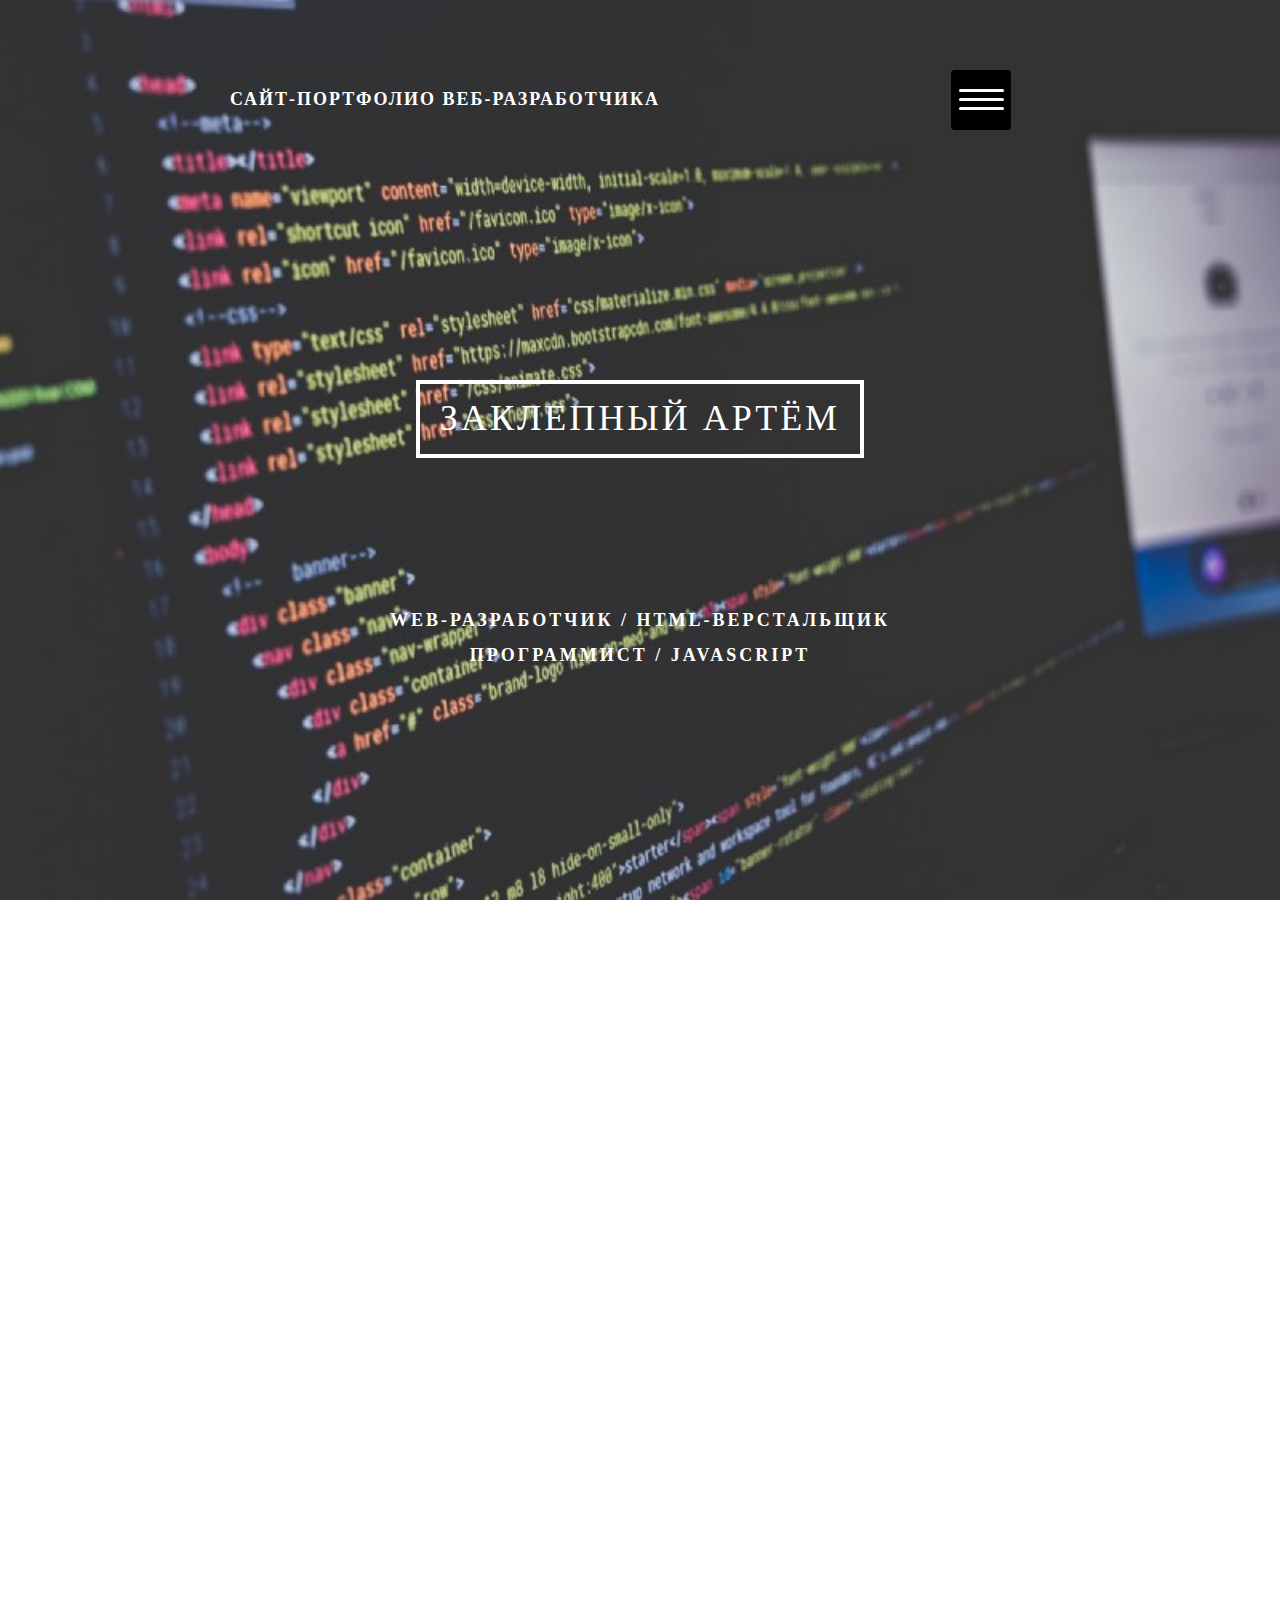
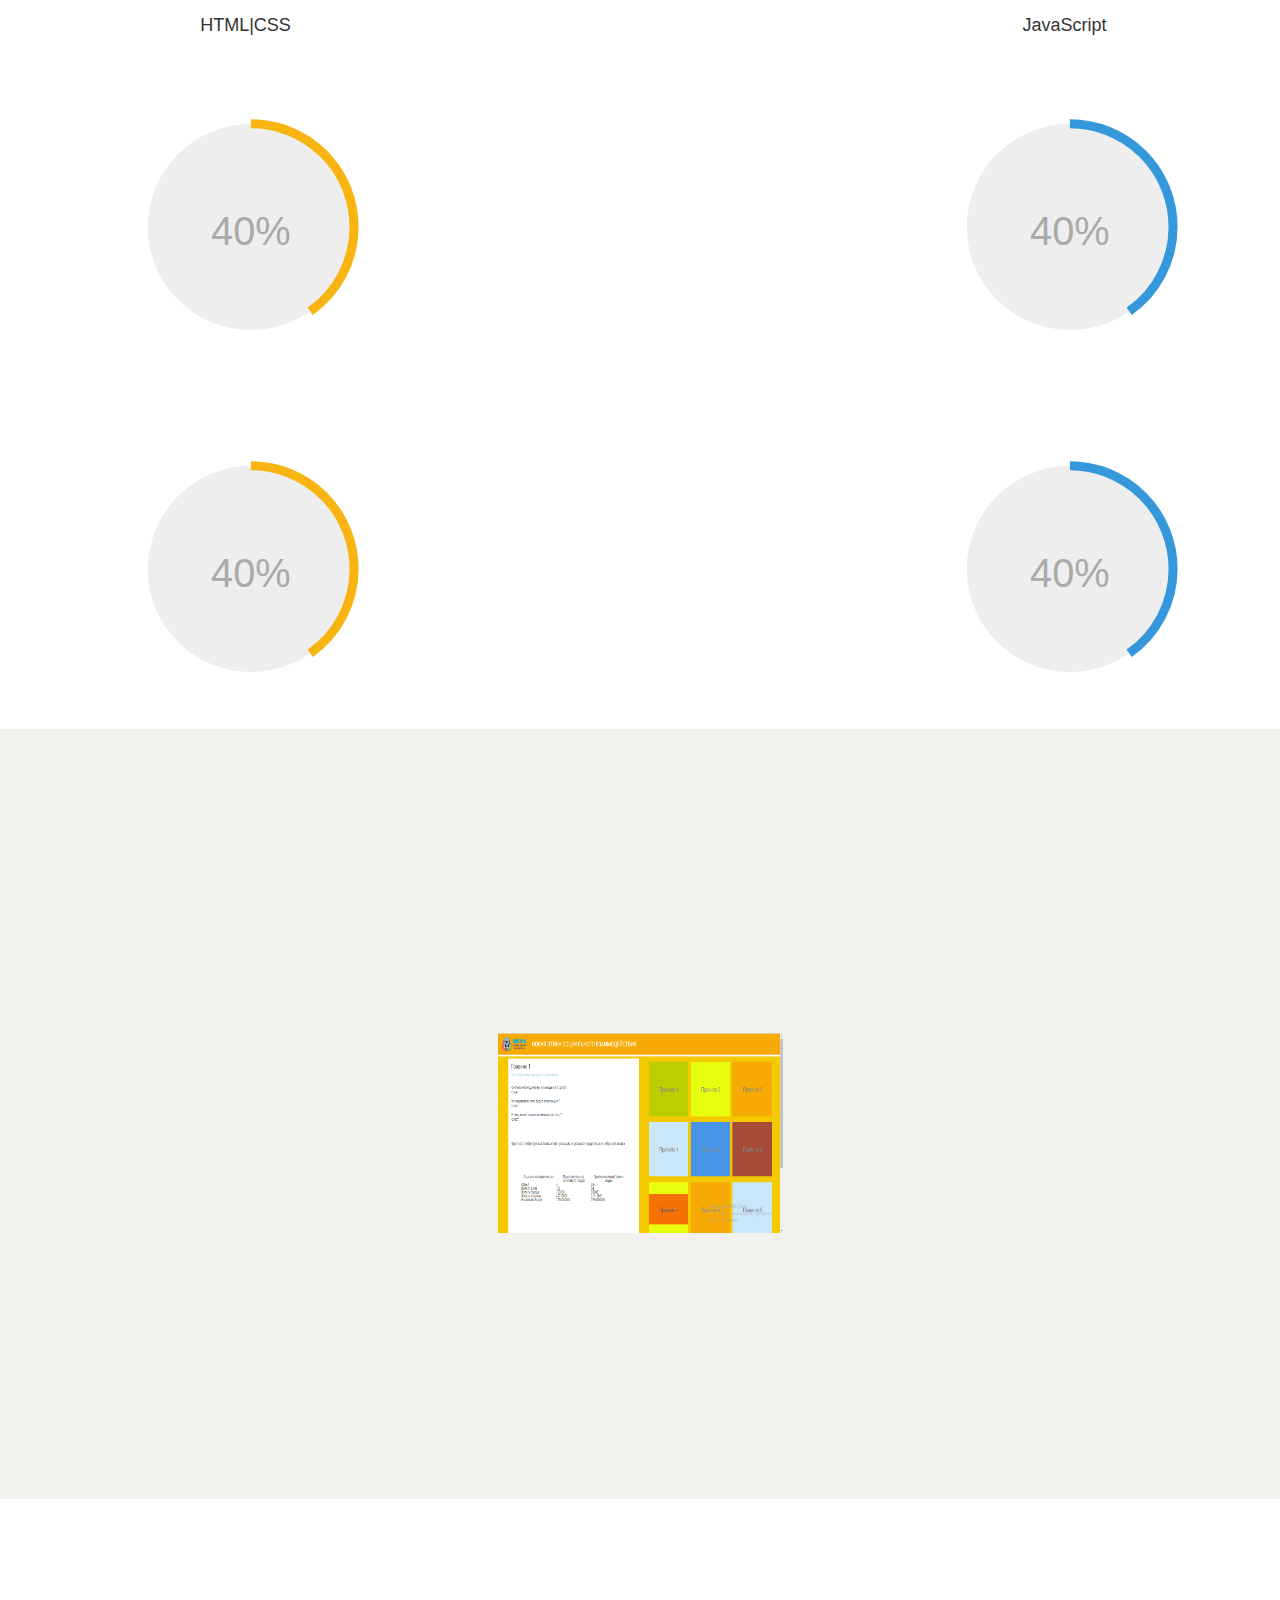
==== index.html @ 09bea90e "Update index.html" ====
<!DOCTYPE html>
<html lang="en"><head><meta http-equiv="Content-Type" content="text/html; charset=UTF-8">

    <title>document</title>
    <meta http-equiv="X-UA-Compatible" content="IE=edge">
    <meta name="viewport" content="width=device-width, initial-scale=1.0">
    <style>
        body { margin: 0 auto; padding: 0px; font-family: 'Akrobat'; } .bgcolor { width: 100%; height: 100%; z-index: -100; position: absolute; } .logotype { max-width: 200px; max-height: 150px; margin-top: 70px; position: relative; z-index: 20; } .caption { z-index: 20; } .caption h4 { color: #f8b410; text-transform: uppercase; letter-spacing: 2px; font-family: 'Akrobat'; margin-top: 90px; font-weight: bold; } .btn { width: 60px; height: 60px; background-color: black; position: fixed; z-index: 100; cursor: pointer; top: 70px; } .btn div { display: block; } .btn:before, .btn:after { content: ""; position: absolute; width: 0; height: 0; opacity: 0; -webkit-box-sizing: border-box; -o-box-sizing: border-box; box-sizing: border-box; } .btn:before { bottom: 0; left: 0; border-left: 1px solid white; border-top: 1px solid white; border-radius: 4px; -webkit-transition: 0s ease opacity .8s, .2s ease width .4s, .2s ease height .6s; -o-transition: 0s ease opacity .8s, .2s ease width .4s, .2s ease height .6s; transition: 0s ease opacity .8s, .2s ease width .4s, .2s ease height .6s; } .btn:after { top: 0; right: 0; border-right: 1px solid white; border-bottom: 1px solid white; border-radius: 4px; -webkit-transition: 0s ease opacity .4s, .2s ease width, .2s ease height .2s; -o-transition: 0s ease opacity .4s, .2s ease width, .2s ease height .2s; transition: 0s ease opacity .4s, .2s ease width, .2s ease height .2s; } .btn:hover:before, .btn:hover:after { height: 100%; width: 100%; opacity: 1; } .btn:hover:before { -webkit-transition: 0s ease opacity 0s, .2s ease height, .2s ease width .2s; -o-transition: 0s ease opacity 0s, .2s ease height, .2s ease width .2s; transition: 0s ease opacity 0s, .2s ease height, .2s ease width .2s; } .btn:hover:after { -webkit-transition: 0s ease opacity .4s, .2s ease height .4s, .2s ease width .6s; -o-transition: 0s ease opacity .4s, .2s ease height .4s, .2s ease width .6s; transition: 0s ease opacity .4s, .2s ease height .4s, .2s ease width .6s; } .sandwich { width: 45px; height: 22px; position: absolute; top: 17px; left: 7px; z-index: 150; } .sw-top, .sw-mid, .sw-foot { width: 45px; height: 3px; background: #ffffff; position: relative; border: none; } .sw-top { top: 1px; background: rgb(255, 255, 255); border: none; border-radius: 4px 4px 4px 4px; -webkit-transition: top 0.2s, -webkit-transform 0.5s; transition: top 0.2s, -webkit-transform 0.5s; -o-transition: transform 0.5s, top 0.2s; transition: transform 0.5s, top 0.2s; transition: transform 0.5s, top 0.2s, -webkit-transform 0.5s; transition: transform 0.5s, top 0.2s, -webkit-transform 0.5s; } .sw-mid { top: 7px; background: rgb(255, 255, 255); border: none; border-radius: 4px 4px 4px 4px; -webkit-transition: top 0.2s, -webkit-transform 0.5s; transition: top 0.2s, -webkit-transform 0.5s; -o-transition: transform 0.5s, top 0.2s; transition: transform 0.5s, top 0.2s; transition: transform 0.5s, top 0.2s, -webkit-transform 0.5s; } .sw-foot { top: 13px; background: rgb(255, 255, 255); border: none; border-radius: 4px 4px 4px 4px; -webkit-transition: all 0.5s; -o-transition: all 0.5s; transition: all 0.5s; -webkit-transition-delay: 0.1s; -o-transition-delay: 0.1s; transition-delay: 0.1s; } .top-txt { position: absolute; width: 100% !important; height: 100% !important; top: 0; left: 0; } .top-sur:before { content: ""; display: inline-block; height: 40%; vertical-align: middle; } .top-sur { height: 100%; } .top-sur div { vertical-align: middle; } .sandwich.active .sw-top { top: 10px; -webkit-transform: rotate(135deg); -ms-transform: rotate(135deg); transform: rotate(135deg); } .sandwich.active .sw-mid { top: 7px; -webkit-transform: rotate(-135deg); -ms-transform: rotate(-135deg); transform: rotate(-135deg); } .sandwich.active .sw-foot { opacity: 0; top: 0; -webkit-transform: rotate(180deg); -ms-transform: rotate(180deg); transform: rotate(180deg); } .top-sur h1 { color: #f8b410; text-transform: uppercase; border: 4px solid #fff; padding: 15px 20px; font-family: 'Akrobat'; letter-spacing: 3px; margin-bottom: 150px; display: inline-block; } .top-txt p { color: #f8b410; font-size: 18px; font-family: 'Akrobat'; letter-spacing: 3px; font-weight: bold; display: inline-block; text-align: center; }
    </style>
    <link rel="stylesheet" href="./Портфолио WEB-разработчика_files/bootstrap.css">
    <link rel="stylesheet" href="./Портфолио WEB-разработчика_files/media.css">
    <link rel="icon" type="images/x-icon" href="https://readycodeee.github.io/img/logo.ico">
    <!--chart-->
    <script src="./Портфолио WEB-разработчика_files/jquery-3.2.1.min.js.Без названия"></script>
    <script src="./Портфолио WEB-разработчика_files/bootstrap.min.js.Без названия"></script>
    <script src="./Портфолио WEB-разработчика_files/jquery.malihu.PageScroll2id.min.js.Без названия"></script>
    <script src="./Портфолио WEB-разработчика_files/common.js.Без названия"></script>
</head>
<body>
    <div class="wrapper">
        <!-- ШАПКА -->
        <header id="header" class="_mPS2id-t" style="min-height: 577px;">
            <img src="./Портфолио WEB-разработчика_files/programming-land-framework.png" alt="Фон" class="bgcolor">
            <div class="container">
                <div class="row">
                    <div class="col-md-offset-1 col-sm-6 col-sm-offset-1 col-xs-10 col-xs-offset-1 caption text-center wow fadeInDown" data-wow-offset="150" style="visibility: visible; animation-name: fadeInDown;">
                        <h4 class="titl" style="color: white;">САЙТ-ПОРТФОЛИО веб-разработчика</h4>
                    </div>
                    <div class="btn col-md-offset-2 col-lg-offset-2 col-sm-offset-2 col-xs-offset-5" autofocus="">
                        <div class="sandwich">
                            <div class="sw-top"></div>
                            <div class="sw-mid"></div>
                            <div class="sw-foot"></div>
                        </div>
                    </div>
                    <div class="menu" style="display: none;">
                        <ul>
                            <li><a href="#header">Главная<span></span></a></li>
                            <li><a href="#about" rel="m_PageScroll2id" class="__mPS2id _mPS2id-h">Обо мне<span></span></a></li>
                            <li><a href="#portfolio">Портфолио<span></span></a></li>
                            <li><a href="#contacts" rel="m_PageScroll2id" class="__mPS2id _mPS2id-h mPS2id-highlight mPS2id-highlight-first mPS2id-highlight-last">Контакты<span></span></a></li>
                        </ul>
                    </div>
                    <div class="top-txt">
                        <div class="top-sur text-center">
                            <div>
                                <h1 style="color: white;">Заклепный Артём</h1>
                            </div>
                            <div>
                                <p class="top-text wow fadeInUp" data-wow-offset="150" style="visibility: visible; animation-name: fadeInUp; color: white;">WEB-РАЗРАБОТЧИК / HTML-ВЕРСТАЛЬЩИК</p>
                                <br>
                                <p class="top-text wow fadeInUp" data-wow-offset="150" style="visibility: visible; animation-name: fadeInUp; color: white;">ПРОГРАММИСТ / JAVASCRIPT</p>
                            </div>
                        </div>
                    </div>
                </div>
            </div>
        </header>
        <!-- ОБО МНЕ -->
        <section id="about" class="_mPS2id-t">
            <div class="container">
                <div class="about">
                    <div class="row">
                        <div class="content text-center">
                            <div class="wow fadeInUp" data-wow-offset="150" style="visibility: visible; animation-name: fadeInUp;">
                                <h2>Обо мне</h2>
                                <hr>
                            </div>
                            <div class="some-about col-lg-4 col-md-4 col-sm-4 wow fadeInLeft" data-wow-offset="150" style="visibility: visible; animation-name: fadeInLeft; float: left; width: 40%;">
                                <h3>Немного о себе</h3>
                                <img src="./Портфолио WEB-разработчика_files/me1.png" alt="Лист" class="me1 ">
                                <p>Доброго времени суток,меня зовут Заклепный Артём
                                    <br> Я занимаюсь web-разработкой с нуля.
                                    <br> Выполняю верстку и программирование сайтов,а так же доработку,добавляя полный функционал на сайт!
                                    <br>таким образом сайт получается красивым на любом устройстве,будь то комьютер,ноутбук или телефон!
                                </p>
                            </div>
                            <div class="knowledge col-lg-4 col-md-4 col-sm-4 wow fadeInUp" data-wow-offset="150" style="visibility: visible; animation-name: fadeInUp; width: 40%; margin-left: 10%;">
                                <h3>Знания и Умения</h3>
                                <img src="./Портфолио WEB-разработчика_files/me2.png" alt="лист" class="me2">
                                <p>Знаю такие языки программирования,как:PHP , JavaScript.Языки разметки: HTML(5), таблицы стилей CSS(3).
                                </div>
                            </div>
                        </div>
                    </div>
                    <div class="skils text-center">
                        <div class="container">
                            <div class="row">
                                <div class="top-text-ab wow fadeInUp" data-wow-offset="150" style="visibility: visible; animation-name: fadeInUp;">
                                    <h2 style="color: black;">Hавыки</h2>
                                    <hr>
                                </div>
                                <div class="col-lg-3 col-md-3 col-sm-3 col-xs-6" style="width: 30%">
                                    <h4>HTML|CSS</h4>
                                    <div id="test-circle1" class="svg-container"><svg xmlns="http://www.w3.org/2000/svg" version="1.1" viewBox="0 0 194 186" class="circliful">undefined<text text-anchor="middle" x="100" y="115" style="null" fill="#333">HTML</text><circle cx="100" cy="100" r="57" class="border" fill="#eee" stroke="none" stroke-width="15" stroke-dasharray="360" transform="rotate(-90,100,100)"></circle><circle class="circle" cx="100" cy="100" r="57" fill="none" stroke="#f8b410" stroke-width="5" stroke-dasharray="288, 20000" transform="rotate(-90,100,100)"></circle><circle cx="100" cy="100" r="28.5" fill="none"></circle>undefined<text class="timer" text-anchor="middle" x="100" y="110" style="font-size: 22px; undefined;" fill="#aaa">80%</text></svg></div>
                                </div>
                                <div class="col-lg-3 col-md-3 col-sm-3 col-xs-6" style="width: 30%; margin-left: 40%;">
                                    <h4>JavaScript</h4>
                                    <div id="test-circle2" class="svg-container"><svg xmlns="http://www.w3.org/2000/svg" version="1.1" viewBox="0 0 194 186" class="circliful">undefined<circle cx="100" cy="100" r="57" class="border" fill="#eee" stroke="none" stroke-width="15" stroke-dasharray="360" transform="rotate(-90,100,100)"></circle><circle class="circle" cx="100" cy="100" r="57" fill="none" stroke="#3498DB" stroke-width="5" stroke-dasharray="270, 20000" transform="rotate(-90,100,100)"></circle><circle cx="100" cy="100" r="28.5" fill="none"></circle>undefined<text class="timer" text-anchor="middle" x="100" y="110" style="font-size: 22px; undefined;" fill="#aaa">75%</text></svg></div>
                                </div>
                            </div>
                        </div>
                    </div>
                </div>
            </section>
            <!-- ПОРТФОЛИО-->
            <section id="portfolio" class="_mPS2id-t">
                <div class="container">
                    <div class="row">
                        <div class="article-potf text-center">
                            <div class="top-text-pt wow fadeInUp" data-wow-offset="150" style="visibility: visible; animation-name: fadeInUp;">
                                <h2 style="color: black;">Портфолио</h2>
                                <hr>
                            </div>
                            <div class="top-menu-pt">
                                <div class="col-md-12 col-sm-12 col-xs-12">
                                    <div class="top-menu filter_div controls">
                                        <ul class="inline">
                                            <li class="wow bounceInLeft filter active" type="button" data-filter=".all" style="visibility: visible; animation-name: bounceInLeft;">Все работы</li>
                                        </ul>
                                    </div>
                                </div>
                            </div>
                            <div id="Container" class="content-potfol container" style="display: flex; align-items: center; justify-content: center;">
                                <div class="mix all category-2  category-3 col-lg-3 col-md-3 col-sm-3 col-xs-6 work-cont">
                                    <img src="./Портфолио WEB-разработчика_files/work.png" alt="Пример" class="work">
                                    <div class="port-item-cont">
                                        <h4><br>ЗОЖ на карантине</h4>
                                        <button><a href="project_social_artrem/rules.html">Подробнее</a></button>
                                    </div>
                                </div>
                            </div>
                        </div>
                    </div>
                </div>
            </section>
            <!--КОНТАКТЫ-->
            <section id="contacts" class="_mPS2id-t mPS2id-target mPS2id-target-first mPS2id-target-last">
                <div class="container">
                    <div class="row">
                        <div class="cont-comm text-center">
                            <div class="top-text-comm wow fadeInUp" data-wow-offset="150" style="visibility: visible; animation-name: fadeInUp;">
                                <h2>Контакты</h2>
                                <hr>
                            </div>
                            <div class="info" style="display: flex;
                            flex-direction: row; align-items: center;">
                                <div class="col-md-3 col-sm-3 col-xs-6 wow bounceInLeft" data-wow-offset="100" style="visibility: visible; animation-name: bounceInLeft; width: 100%;">
                                    <div class="contact-box" style="float: left;">
                                        <div class="contacts-icon">
                                            <i class="fa fa-envelope-o" aria-hidden="true"></i>
                                        </div>
                                        <h4>E-mail:</h4>
                                        <p>zak.artemm@gmail.com</p>
                                    </div>
                                    <div class="col-md-3 col-sm-3 col-xs-6 wow bounceInLeft" data-wow-offset="100" style="visibility: visible; animation-name: bounceInLeft;">
                                <div class="contact-box">
                                    <div class="contacts-icon">
                                        <i class="fa fa-envelope-o" aria-hidden="true"></i>
                                    </div>
                                    <h4>Телофон:</h4>
                                    <p>+380645631934</p>
                                </div>
                                </div>
                            </div>
                            </div>
                        </div>
                    </div>
                </div>
            </section>
            <!--ПОДВАЛ-->
            <footer>
                <div class="container">
                    <div class="row">
                    </div>
                </footer>
            </div>


            <div class="modal" id="modal-1">
                <div class="modal-dialog">
                    <div class="modal-content">
                        <div class="modal-header text-center">
                            <h3 class="modal-title">Подробнее</h3>
                            <button class="close" type="button" data-dismiss="modal">
                                <i class="fa fa-close"></i>
                            </button>
                        </div>
                        <div class="modal-body text-center">
                            <div class="img-content">
                                <img src="./Портфолио WEB-разработчика_files/pic-more1.png" alt="Синявинска Фабрика">
                            </div>
                        </div>
                        <div class="modal-footer">
                            <button class="btn-danger" type="button" data-dismiss="modal">Закрыть</button>
                        </div>
                    </div>
                </div>
            </div>
            <div class="modal" id="modal-2">
                <div class="modal-dialog">
                    <div class="modal-content">
                        <div class="modal-header text-center">
                            <h3 class="modal-title">Подробнее</h3>
                            <button class="close" type="button" data-dismiss="modal">
                                <i class="fa fa-close"></i>
                            </button>
                        </div>
                        <div class="modal-body text-center">
                            <div class="img-content">
                                <img src="./Портфолио WEB-разработчика_files/pic-more2.png" alt="Картинка сайта">
                            </div>
                        </div>
                        <div class="modal-footer">
                            <button class="btn-danger" type="button" data-dismiss="modal">Закрыть</button>
                        </div>
                    </div>
                </div>
            </div>
            <div class="modal" id="modal-3">
                <div class="modal-dialog">
                    <div class="modal-content">
                        <div class="modal-header text-center">
                            <h3 class="modal-title">Подробнее</h3>
                            <button class="close" type="button" data-dismiss="modal">
                                <i class="fa fa-close"></i>
                            </button>
                        </div>
                        <div class="modal-body text-center">
                            <div class="img-content">
                                <img src="./Портфолио WEB-разработчика_files/pic-more3.png" alt="Картинка сайта">
                            </div>
                        </div>
                        <div class="modal-footer">
                            <button class="btn-danger" type="button" data-dismiss="modal">Закрыть</button>
                        </div>
                    </div>
                </div>
            </div>
            <div class="modal" id="modal-4">
                <div class="modal-dialog">
                    <div class="modal-content">
                        <div class="modal-header text-center">
                            <h3 class="modal-title">Подробнее</h3>
                            <button class="close" type="button" data-dismiss="modal">
                                <i class="fa fa-close"></i>
                            </button>
                        </div>
                        <div class="modal-body text-center">
                            <div class="img-content">
                                <img src="./Портфолио WEB-разработчика_files/pic-more4.png" alt="Картинка сайта">
                            </div>
                        </div>
                        <div class="modal-footer">
                            <button class="btn-danger" type="button" data-dismiss="modal">Закрыть</button>
                        </div>
                    </div>
                </div>
            </div>

            <link rel="stylesheet" href="./Портфолио WEB-разработчика_files/style.css">
            <link rel="stylesheet" href="./Портфолио WEB-разработчика_files/animate.css">
            <link rel="stylesheet" href="./Портфолио WEB-разработчика_files/jquery.circliful.css">
            <link rel="stylesheet" href="./Портфолио WEB-разработчика_files/font-awesome.min.css">
            <script src="./Портфолио WEB-разработчика_files/jquery.circliful.min.js.Без названия"></script>
            <script src="./Портфолио WEB-разработчика_files/wow.min.js.Без названия"></script>
            <script src="./Портфолио WEB-разработчика_files/mixitup.min.js.Без названия"></script>


        </body></html>
---- Портфолио WEB-разработчика_files/media.css ----
@media screen and (max-width: 568px) {
	
	header .logotype {
		margin-top: 30px;
	}

	header .logotype img {
		width: 100px;
		height: 70px;
		margin-top: 0;
	}

	header .btn {
		top: 30px;
	}

	header .titl {
		margin-top: 10px;
		font-size: 12px;
	}

	header .top-sur h1 {
		margin-bottom: 130px;
		font-size: 22px;
	}

	header .top-text {
		font-size: 12px;
	}

	#about .some-about p,
	#about .knowledge p,
	#about .self p {
		font-size: 13px;
	}

	#about .skils h2 {
		font-size: 27px;
		font-weight: normal;
	}

	#portfolio .top-text-pt h2 {
		margin-top: 60px;
		margin-bottom: 50px;
	}

	#portfolio .top-menu-pt li {
		margin: 0;
	}

	#portfolio .content-potfol .work{
		height: 150px;
	}

	#portfolio .port-item-cont h4 {
		font-size: 18px;
		margin-bottom: -5px;
	}

	#portfolio .port-item-cont p {
		padding-top: 20px;
		margin-bottom: 25px;
		font-size: 11pt;
	}

	#portfolio .top-menu {
		margin-top: 20px;
		margin-bottom: 20px;
	}
}
---- Портфолио WEB-разработчика_files/style.css ----
﻿@keyframes rotate {
    from {
        -webkit-transform: rotate(0);
        transform: rotate(0);
    }
    to {
        -webkit-transform: rotate(360deg);
        transform: rotate(360deg);
    }
}

@-webkit-keyframes rotate {
    from {
        -webkit-transform: rotate(0);
    }
    to {
        -webkit-transform: rotate(360deg);
    }
}

.menu {
    display: block;
    position: fixed;
    width: 100%;
    height: 100%;
    background: rgba(0, 0, 0, 0.7);
    background-size: cover;
    z-index: 50;
    right: 0;
    top: 0;
    text-align: center;
}

.menu ul {
    margin-top: 200px;
    padding: 0;
}

.menu ul li {
    list-style-type: none;
    padding: 0;
    margin: 0;
    text-align: center;
}

.menu ul li a {
    display: block;
    height: 70px;
    position: relative;
    text-decoration: none;
    color: #fff;
    font-family: 'Akrobat';
    text-transform: uppercase;
    letter-spacing: 4px;
}

.menu ul li a:hover {
    background-color: transparent;
    color: #f8b410;
}

.menu ul li a span {
    display: block;
    position: relative;
    top: -45px;
    left: 0;
    height: 100%;
}

.content hr {
    width: 150px;
    height: 1px;
    background: #333;
    margin-bottom: 50px;
}

.content h2 {
    margin-top: 80px;
    margin-bottom: 50px;
    color: #333;
    font-family: 'Akrobat';
}

.content h3 {
    margin-bottom: 20px;
    color: #333;
    font-family: 'Akrobat';
}

.content .me1,
.content .me2,
.content .me3 {
    width: 50px;
    height: 60px;
    margin-bottom: 20px;
    -webkit-transform-style: preserve-3d;
    transform-style: preserve-3d;
}

.content .me1:hover,
.content .me2:hover,
.content .me3:hover {
    -webkit-transition: -webkit-transform 1s;
    -o-transition: -o-transform 1s;
    transition: -webkit-transform 1s;
    -o-transition: transform 1s;
    transition: transform 1s;
    transition: transform 1s, -webkit-transform 1s;
    -webkit-transform: rotateY(360deg);
    -ms-transform: rotateY(360deg);
    transform: rotateY(360deg);
}

.some-about img {
    -webkit-transition: all 1s ease;
    -o-transition: all 1s ease;
    transition: all 1s ease;
}

.skils h2 {
    margin-top: 70px;
    color: #f8b410;
    margin-bottom: 50px;
    font-weight: bold;
    font-family: 'Akrobat';
}

.skils h4 {
    margin-top: 50px;
    color: #333;
}

.skils hr {
    width: 150px;
    height: 1px;
    background: #333;
}

#portfolio {
    background: #f2f1ee;
    height: 770px;
}

.top-text-pt h2 {
    margin-top: 80px;
    margin-bottom: 50px;
    font-family: 'Akrobat';
}

.top-text-pt hr {
    width: 150px;
    height: 1px;
    background: #333;
}

.top-menu li {
    display: inline-block;
    text-decoration: none;
    text-align: center;
    margin: 50px 10px 30px 10px;
}

.top-menu li {
    text-decoration: none;
    text-transform: uppercase;
    color: #f8b410;
    font-weight: bold;
    border: none;
    padding: 5px 10px 2px 10px;
}

.top-menu li:hover {
    color: #333;
    text-decoration: none;
    cursor: pointer;
    border-bottom: 2px solid #333;
}

.top-menu .active {
    color: #f89310;
    text-decoration: none;
    cursor: pointer;
    border-bottom: 2px solid #f89310;
}

.content-potfol {
    margin-top: 100px;
    margin-bottom: 50px !important;
}

.work-cont {
    position: relative;
}

.work-cont,
.col-lg-3,
.col-md-3,
.col-sm-3,
.col-xs-3 {
    padding: 0 !important;
}

.work {
    width: 100%;
    height: 200px;
}

.port-item-cont {
    position: absolute;
    left: 0;
    overflow: hidden;
    background: rgba(0, 0, 0, 0.8);
    text-align: center;
    width: 100%;
    height: 100%;
    top: 0;
    opacity: 0;
    -webkit-transition: all 0.5s linear 0s;
    -o-transition: all 0.5s linear 0s;
    transition: all 0.5s linear 0s;
}

.port-item-cont h4 {
    color: #fff;
    font-size: 21px;
    font-weight: 700;
    top: -100px;
    opacity: 0;
    -webkit-transition: all 0.3s linear 0s;
    -o-transition: all 0.3s linear 0s;
    transition: all 0.3s linear 0s;
}

.port-item-cont p {
    padding-top: 30px;
    color: #fff;
    font-size: 12pt;
    margin-bottom: 30px;
    opacity: 0;
    -webkit-transition: all 0.5s linear 0s;
    -o-transition: all 0.5s linear 0s;
    transition: all 0.5s linear 0s;
}

.port-item-cont button {
    position: relative;
    text-decoration: none;
    color: #fff;
    top: 66px;
    background: #f8b410;
    padding: 5px 10px;
    border: 1px solid #f8b410;
    border-radius: 3px;
    opacity: 0;
    -webkit-transition: all 0.5s linear 0s;
    -o-transition: all 0.5s linear 0s;
    transition: all 0.5s linear 0s;
}

.port-item-cont button:hover {
    border: none;
    background: #f89310;
    text-decoration: none;
    font-size: 14pt;
    color: #fff;
}

.work-cont:hover h4 {
    top: 0px;
    opacity: 1;
}

.work-cont:hover button {
    top: 0px;
    opacity: 1;
}

.work-cont:hover .port-item-cont,
.work-cont:hover p {
    opacity: 1;
}

.article-potf {
    margin-bottom: 50px;
}

.more-info {
    display: block;
    position: fixed;
    width: 100%;
    height: 100%;
    background: rgba(0, 0, 0, 0.85);
    background-size: cover;
    z-index: 25;
    top: 0;
    left: 0;
    text-align: center;
}

.more-info img {
    margin-top: 50px;
    left: 50%;
}

.more-info p {
    position: absolute;
    color: #000;
    font-weight: bold;
    top: 13%;
    right: 0;
    padding: 5px 6px;
    background: #fff;
    cursor: pointer;
}

.more-info p:hover {
    background: #f8b410;
    font-size: 14pt;
}

.top-text-comm h2 {
    margin-top: 70px;
    margin-bottom: 50px;
    color: #f8b410;
    font-family: 'Akrobat';
}

.top-text-comm hr {
    width: 150px;
    height: 1px;
    background: #333;
}

.top-text-comm h4 {
    margin-top: 70px;
    font-family: 'Akrobat';
    font-weight: bold;
}

.info {
    margin-top: 100px;
}

.contact-box {
    padding-bottom: 20px;
}

.contact-box a {
    color: #333;
    text-decoration: none;
}

.contact-box a:hover {
    text-decoration: underline;
    color: #f89310;
}

.contact-box .fa-vk:before,
.contact-box .fa-skype:before,
.contact-box .fa-envelope-o:before,
.contact-box .fa-desktop:before {
    font-size: 64px;
}

.top-text-message {
    text-align: left;
}

.top-text-message h4 {
    font-family: 'Akrobat';
    font-weight: bold;
}

.message {
    text-align: left;
}

.message input {
    padding: 5px 20px;
    color: #f8b410;
}

.message textarea {
    padding: 5px 20px;
    color: #f8b410;
}

.message .btn-sub {
    background: #f8b410;
    color: #fff;
    padding: 10px 20px;
    border: none;
    font-size: 14pt;
    text-align: center;
    border-radius: 5px;
    font-family: 'Akrobat';
}

.message .btn-sub:hover {
    background: #f89310;
}

footer {
    margin-top: 50px;
    background: url(../img/bg.png);
    height: 100px;
}

footer .text-info {
    margin-top: 40px;
    color: #eee;
}

footer .fa-vk {
    color: #f8b410;
    margin-top: 40px;
}

.modal img {
    width: 500px;
}
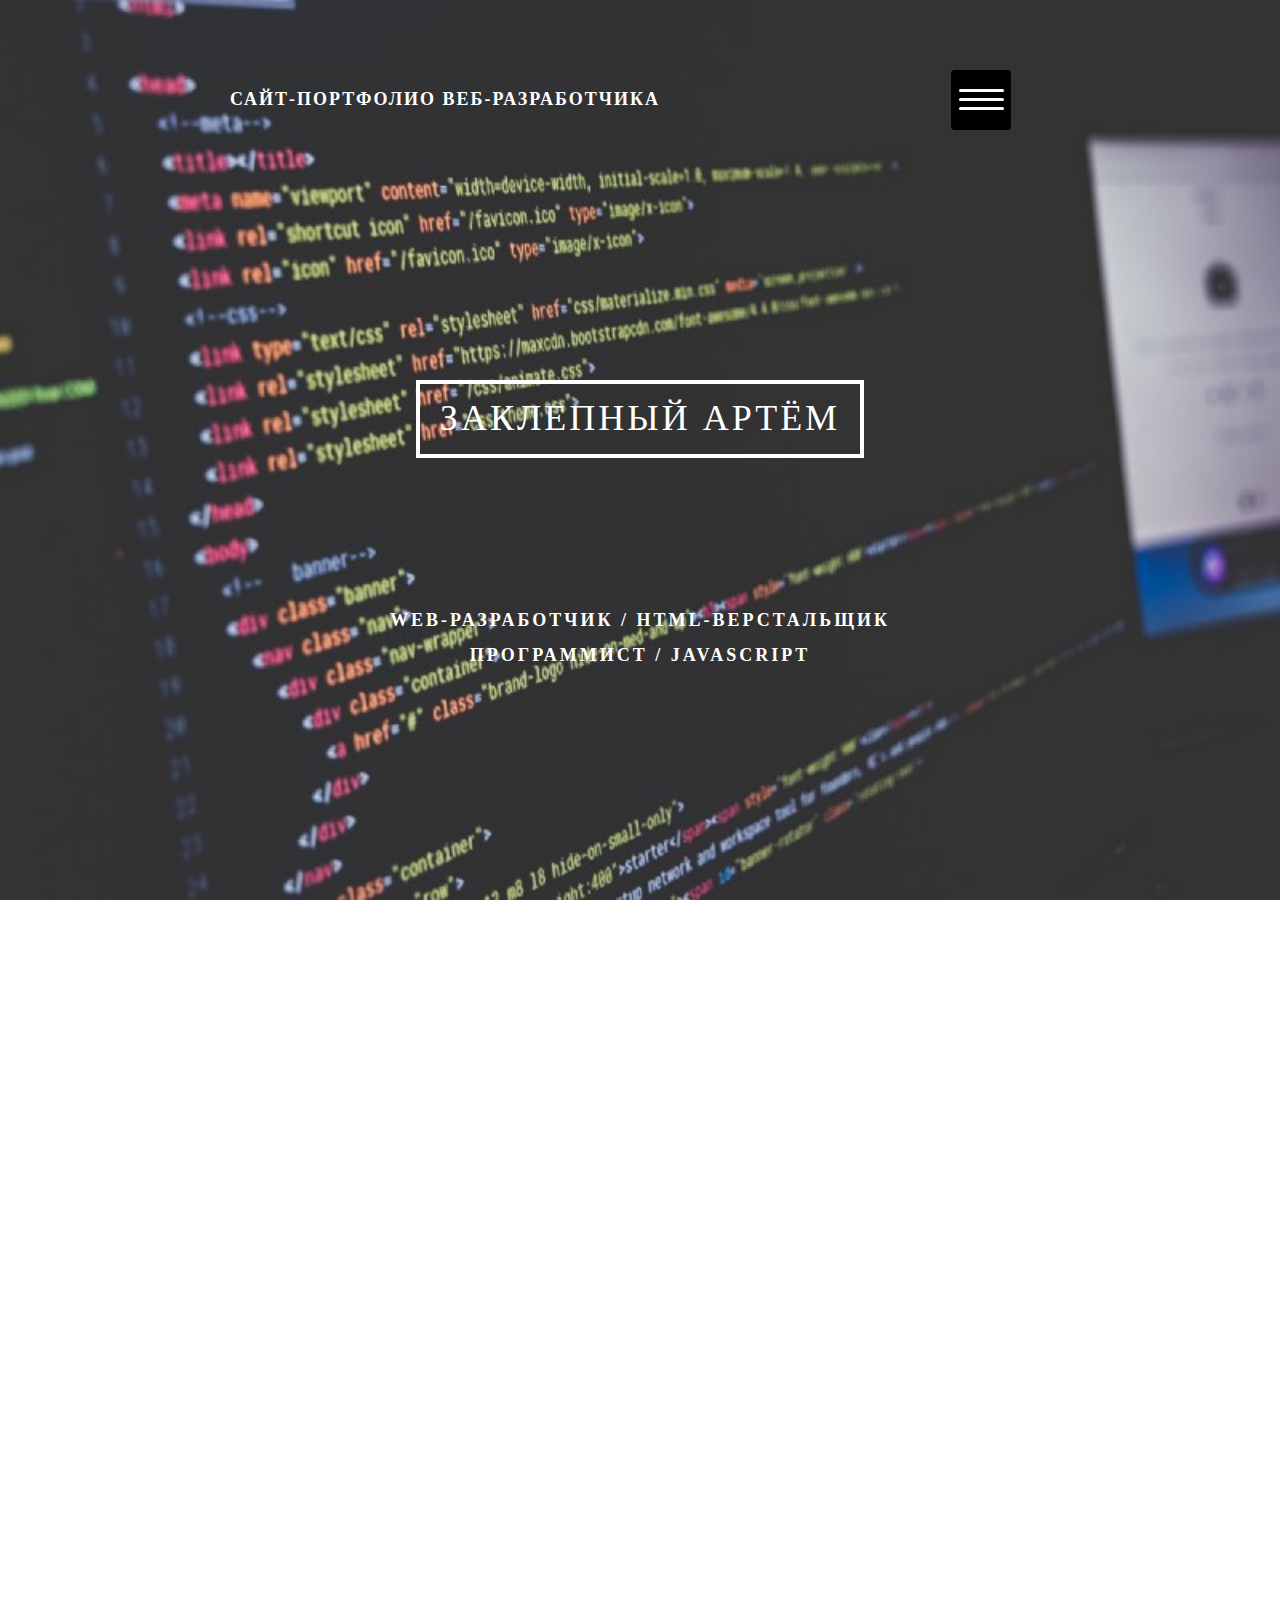
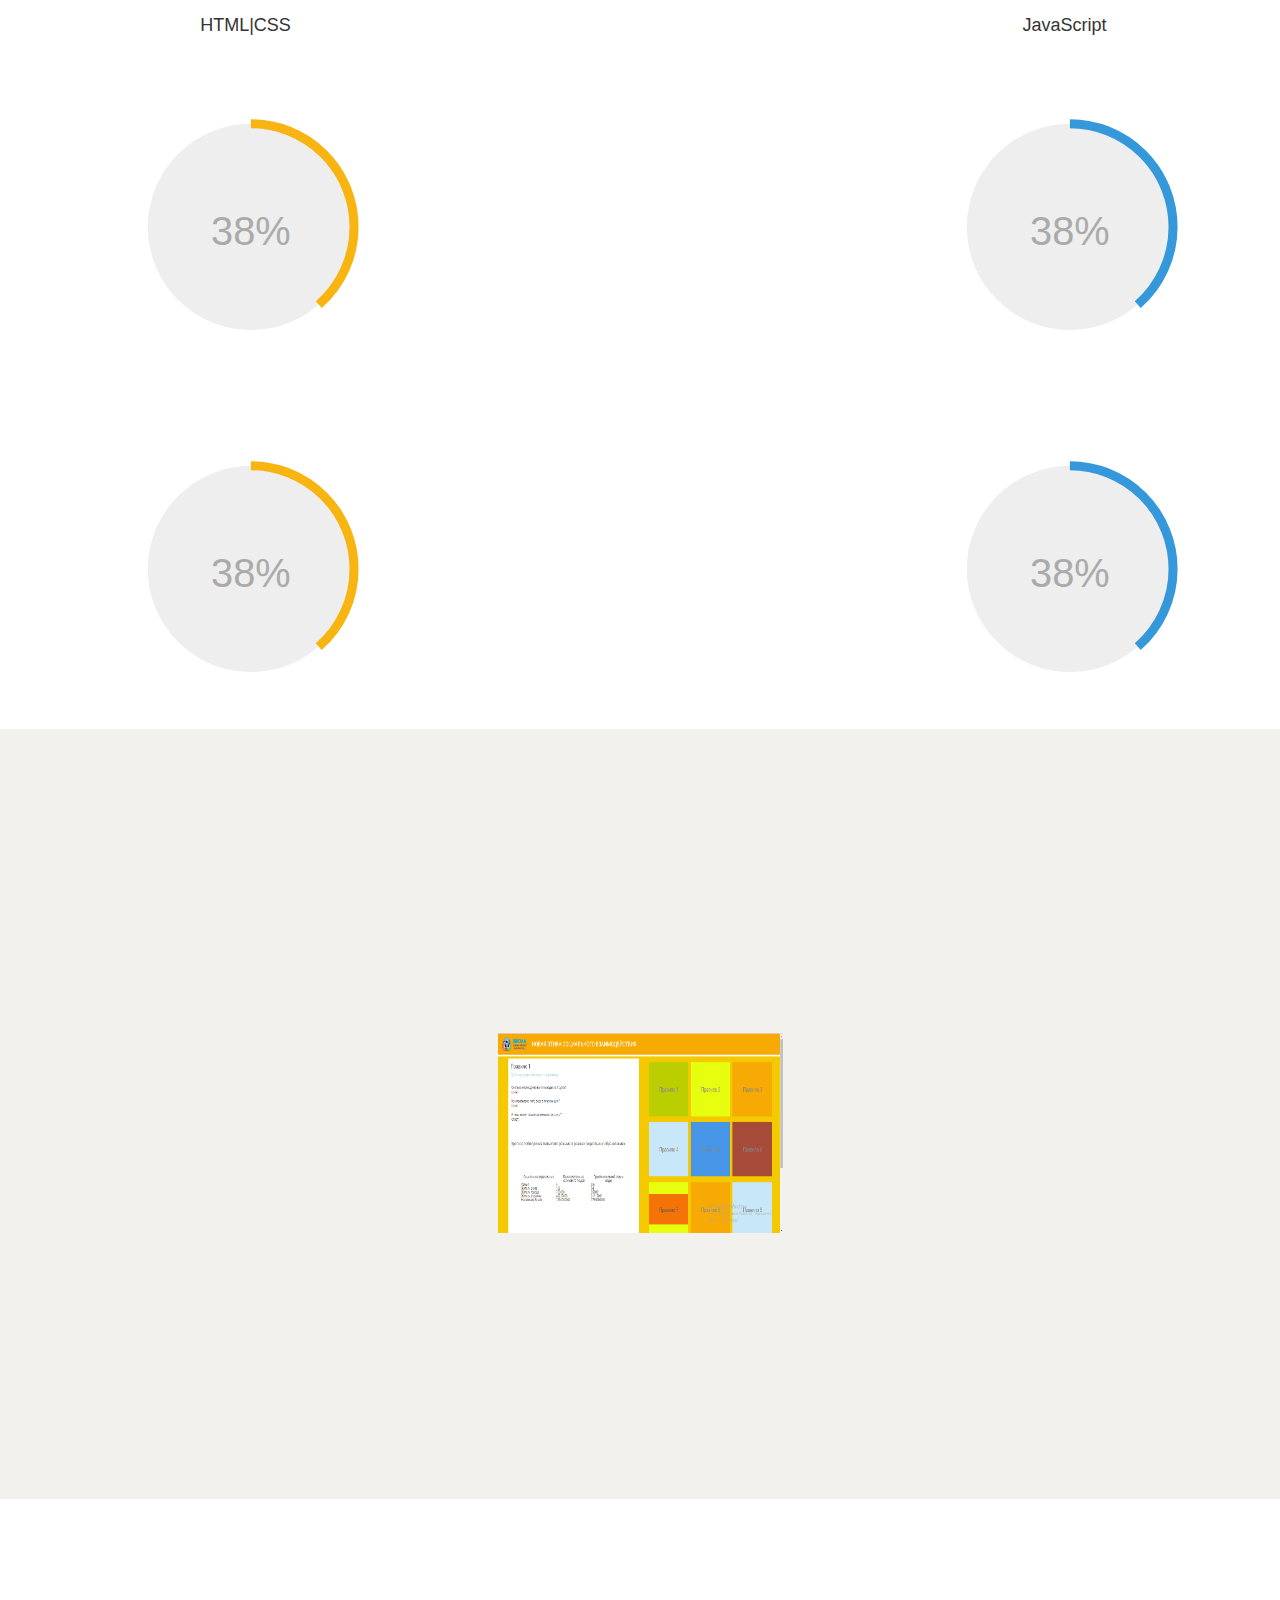
==== commit 8b6eb46b: "Update index.html" ====
--- a/index.html
+++ b/index.html
@@ -154,7 +154,7 @@
                                         <p>zak.artemm@gmail.com</p>
                                     </div>
                                     <div class="col-md-3 col-sm-3 col-xs-6 wow bounceInLeft" data-wow-offset="100" style="visibility: visible; animation-name: bounceInLeft;">
-                                <div class="contact-box">
+                                <div class="contact-box" style="margin-left: 40%;">
                                     <div class="contacts-icon">
                                         <i class="fa fa-envelope-o" aria-hidden="true"></i>
                                     </div>
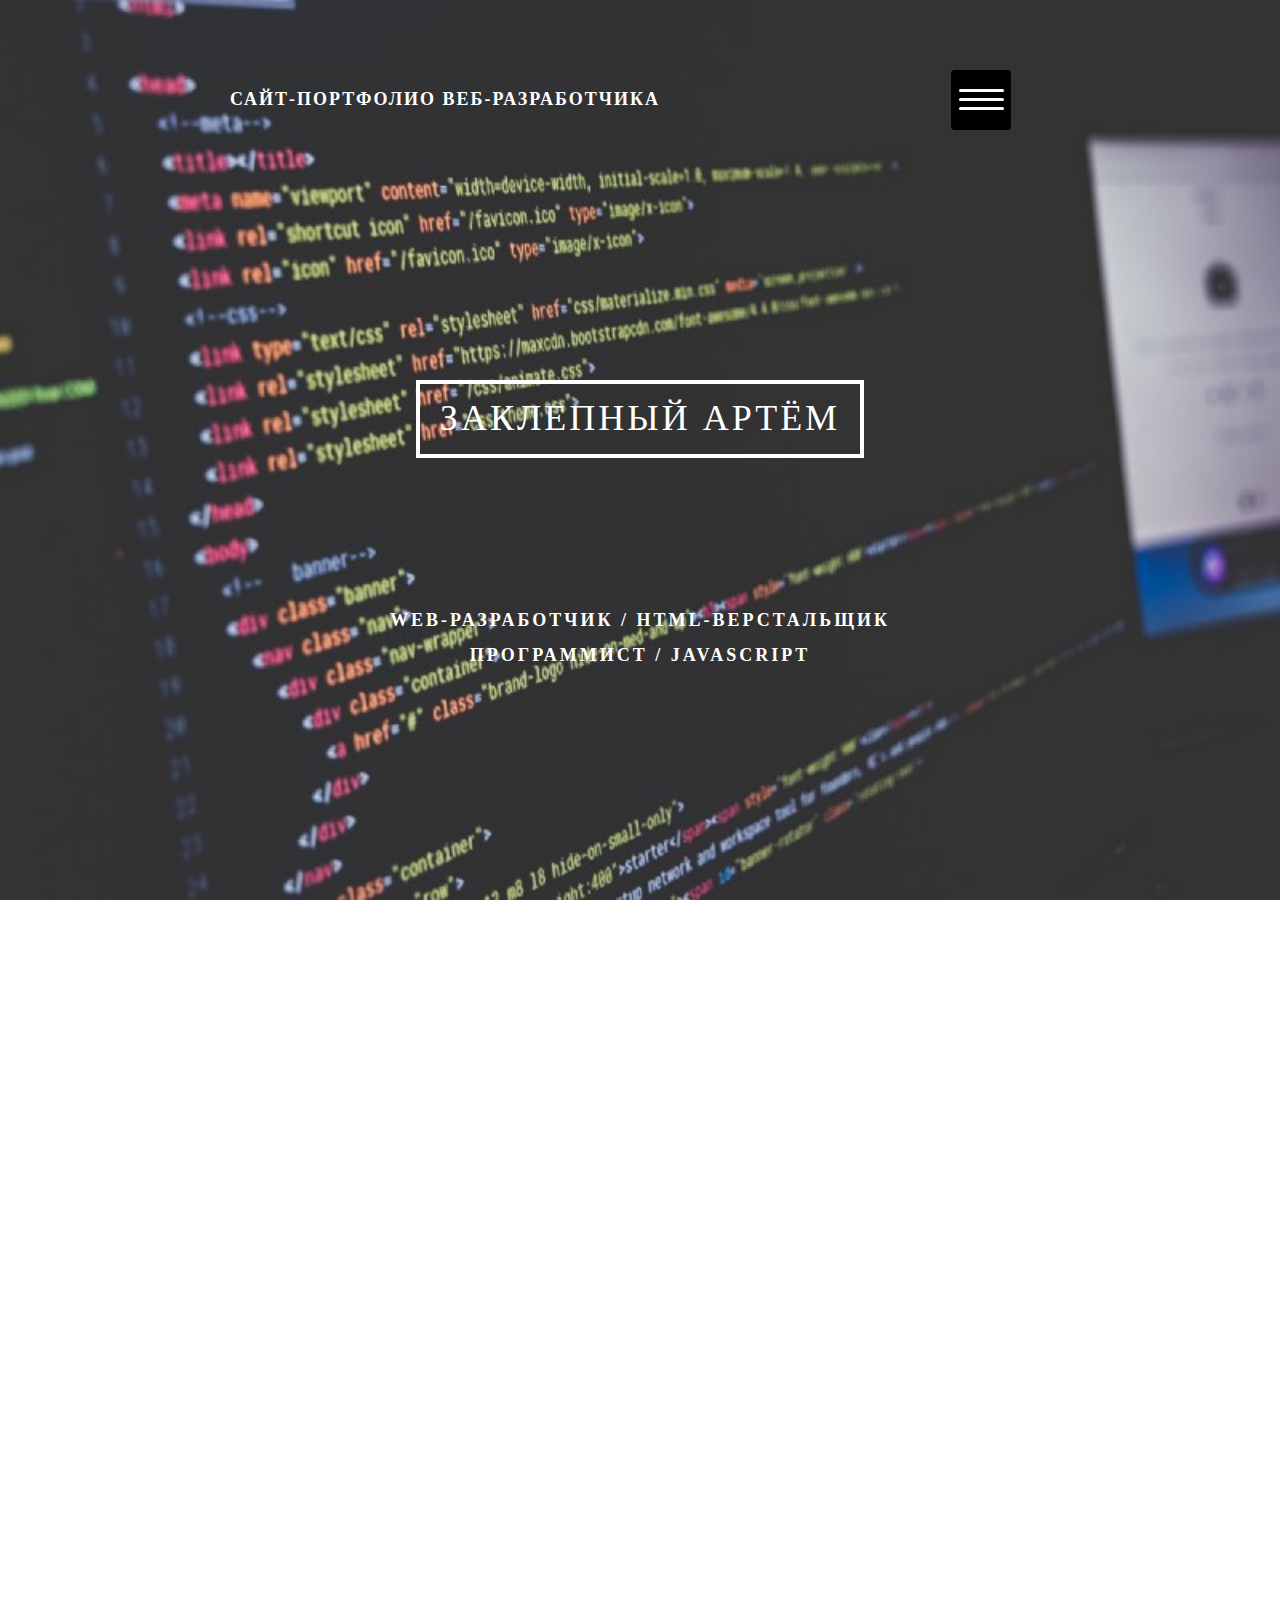
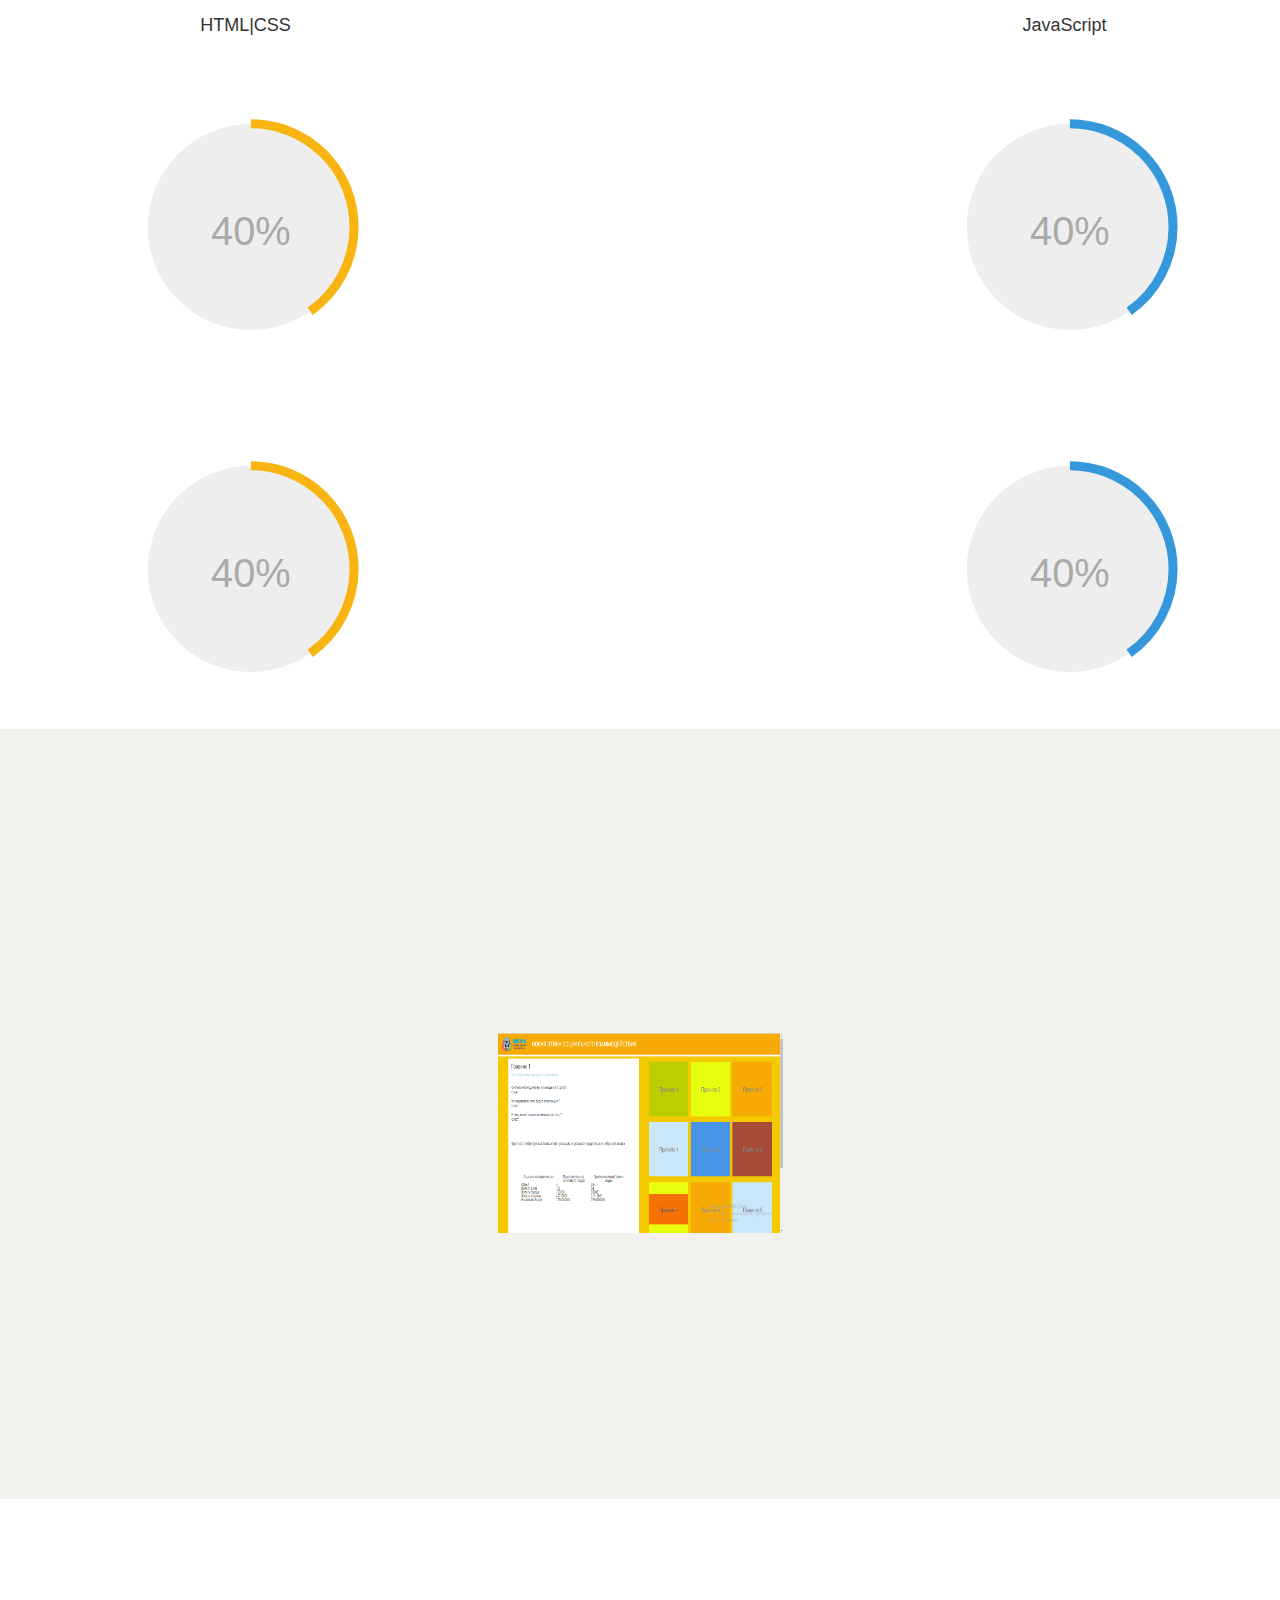
==== commit ac590a43: "Update index.html" ====
--- a/index.html
+++ b/index.html
@@ -154,7 +154,7 @@
                                         <p>zak.artemm@gmail.com</p>
                                     </div>
                                     <div class="col-md-3 col-sm-3 col-xs-6 wow bounceInLeft" data-wow-offset="100" style="visibility: visible; animation-name: bounceInLeft;">
-                                <div class="contact-box" style="margin-left: 40%;">
+                                <div class="contact-box" style="margin-left: 50%;">
                                     <div class="contacts-icon">
                                         <i class="fa fa-envelope-o" aria-hidden="true"></i>
                                     </div>
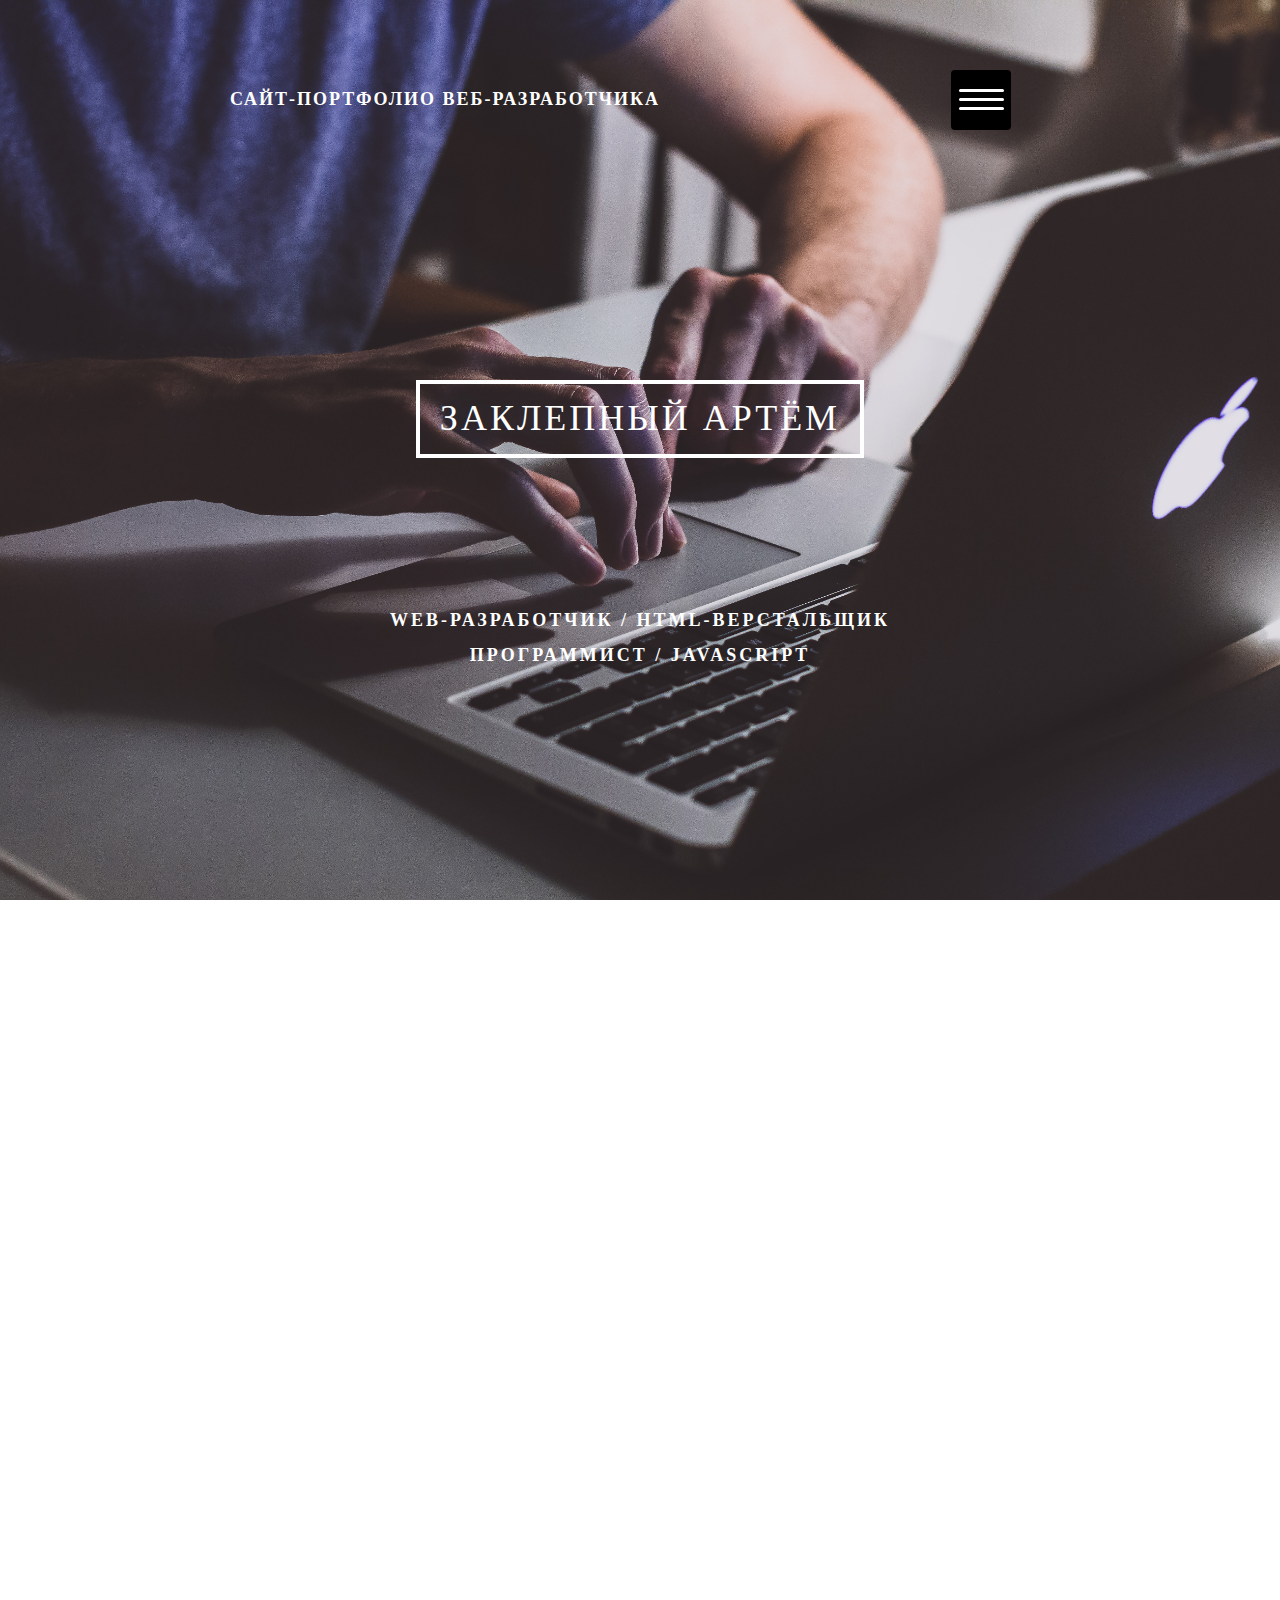
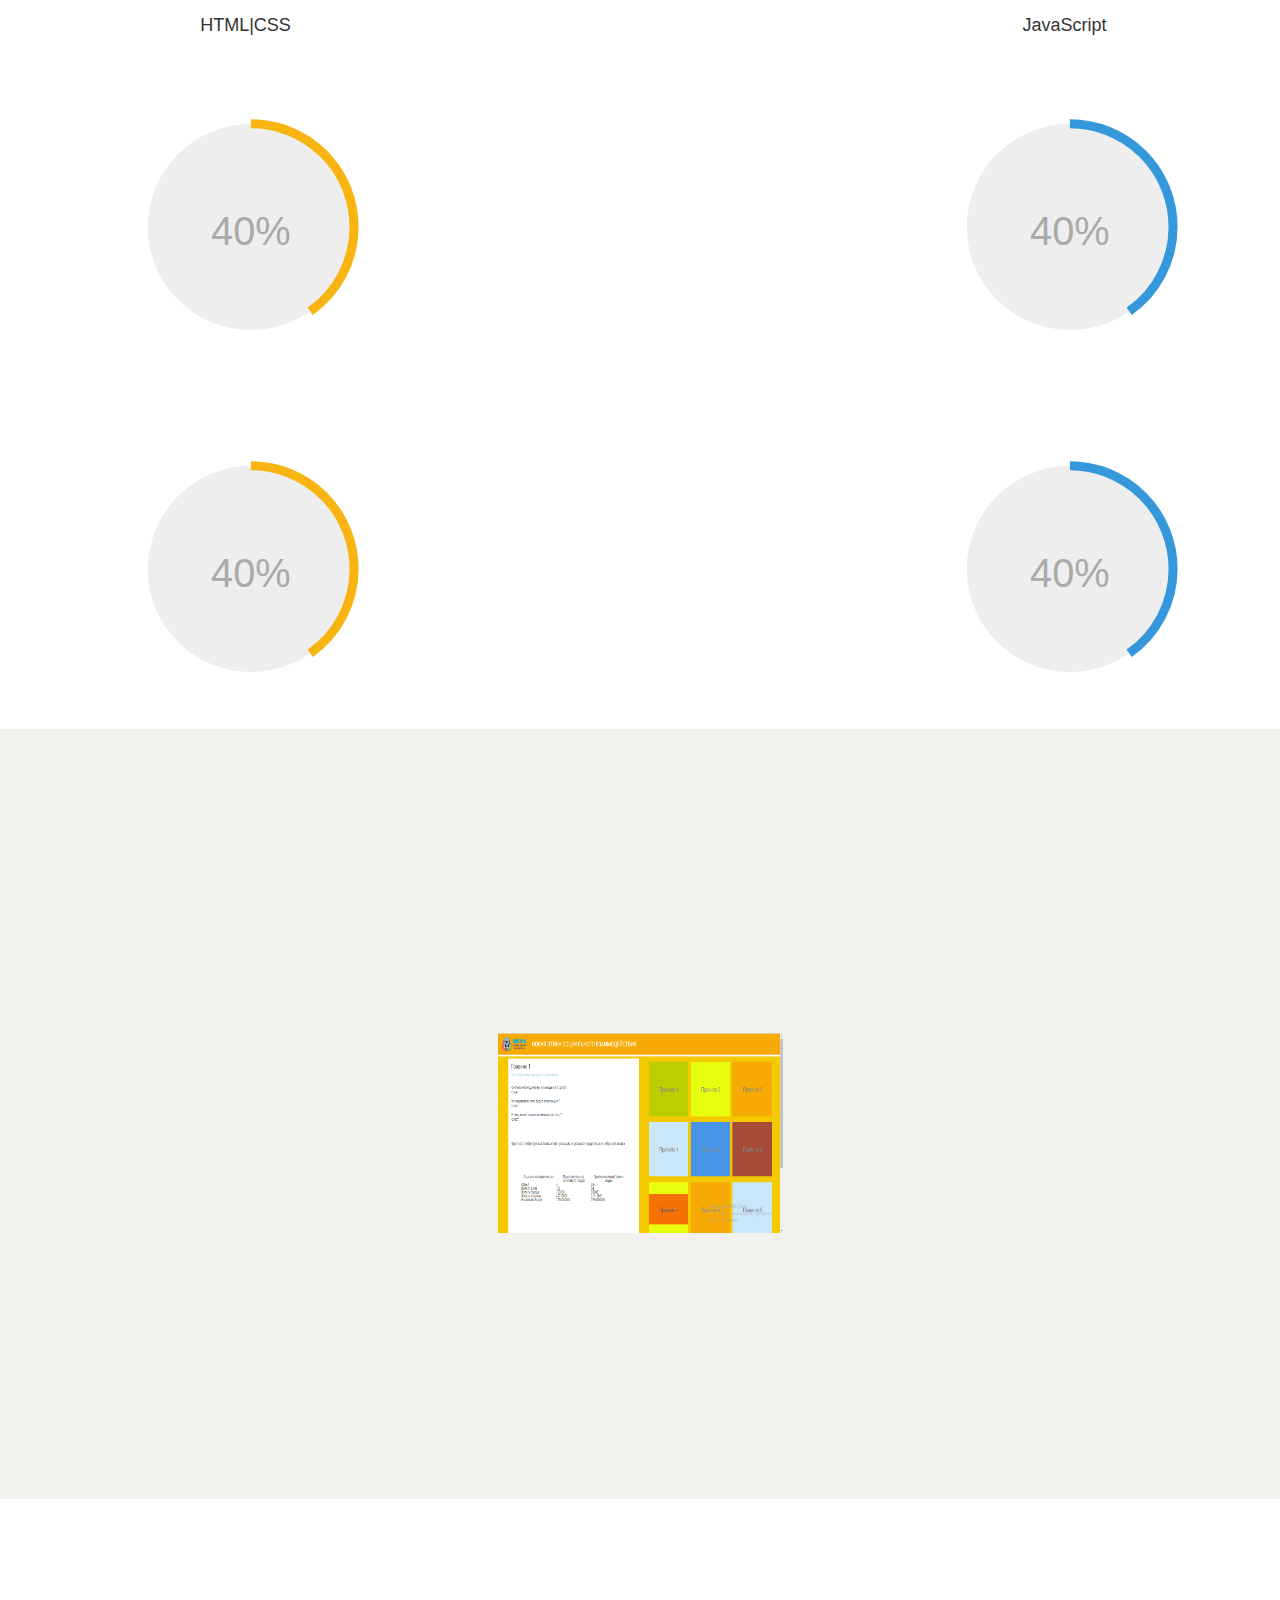
==== commit 01626cd7: "123" ====
--- a/index.html
+++ b/index.html
@@ -20,7 +20,7 @@
     <div class="wrapper">
         <!-- ШАПКА -->
         <header id="header" class="_mPS2id-t" style="min-height: 577px;">
-            <img src="./Портфолио WEB-разработчика_files/programming-land-framework.png" alt="Фон" class="bgcolor">
+            <img src="./Портфолио WEB-разработчика_files/adult-apple-device-business-839465.jpg" alt="Фон" class="bgcolor">
             <div class="container">
                 <div class="row">
                     <div class="col-md-offset-1 col-sm-6 col-sm-offset-1 col-xs-10 col-xs-offset-1 caption text-center wow fadeInDown" data-wow-offset="150" style="visibility: visible; animation-name: fadeInDown;">
@@ -146,23 +146,21 @@
                             <div class="info" style="display: flex;
                             flex-direction: row; align-items: center;">
                                 <div class="col-md-3 col-sm-3 col-xs-6 wow bounceInLeft" data-wow-offset="100" style="visibility: visible; animation-name: bounceInLeft; width: 100%;">
-                                    <div class="contact-box" style="float: left;">
+                                    <div class="contact-box" style="float: left; margin-left: 10%;">
                                         <div class="contacts-icon">
                                             <i class="fa fa-envelope-o" aria-hidden="true"></i>
                                         </div>
                                         <h4>E-mail:</h4>
                                         <p>zak.artemm@gmail.com</p>
                                     </div>
-                                    <div class="col-md-3 col-sm-3 col-xs-6 wow bounceInLeft" data-wow-offset="100" style="visibility: visible; animation-name: bounceInLeft;">
-                                <div class="contact-box" style="margin-left: 50%;">
-                                    <div class="contacts-icon">
-                                        <i class="fa fa-envelope-o" aria-hidden="true"></i>
-                                    </div>
-                                    <h4>Телофон:</h4>
-                                    <p>+380645631934</p>
-                                </div>
-                                </div>
-                            </div>
+                                    <div class="contact-box" style="margin-left: 50%;">
+                                        <div class="contacts-icon">
+                                            <i class="fa fa-envelope-o" aria-hidden="true"></i>
+                                        </div>
+                                        <h4>Телофон:</h4>
+                                        <p>+380645631934</p>
+                                    </div>
+                                </div>
                             </div>
                         </div>
                     </div>
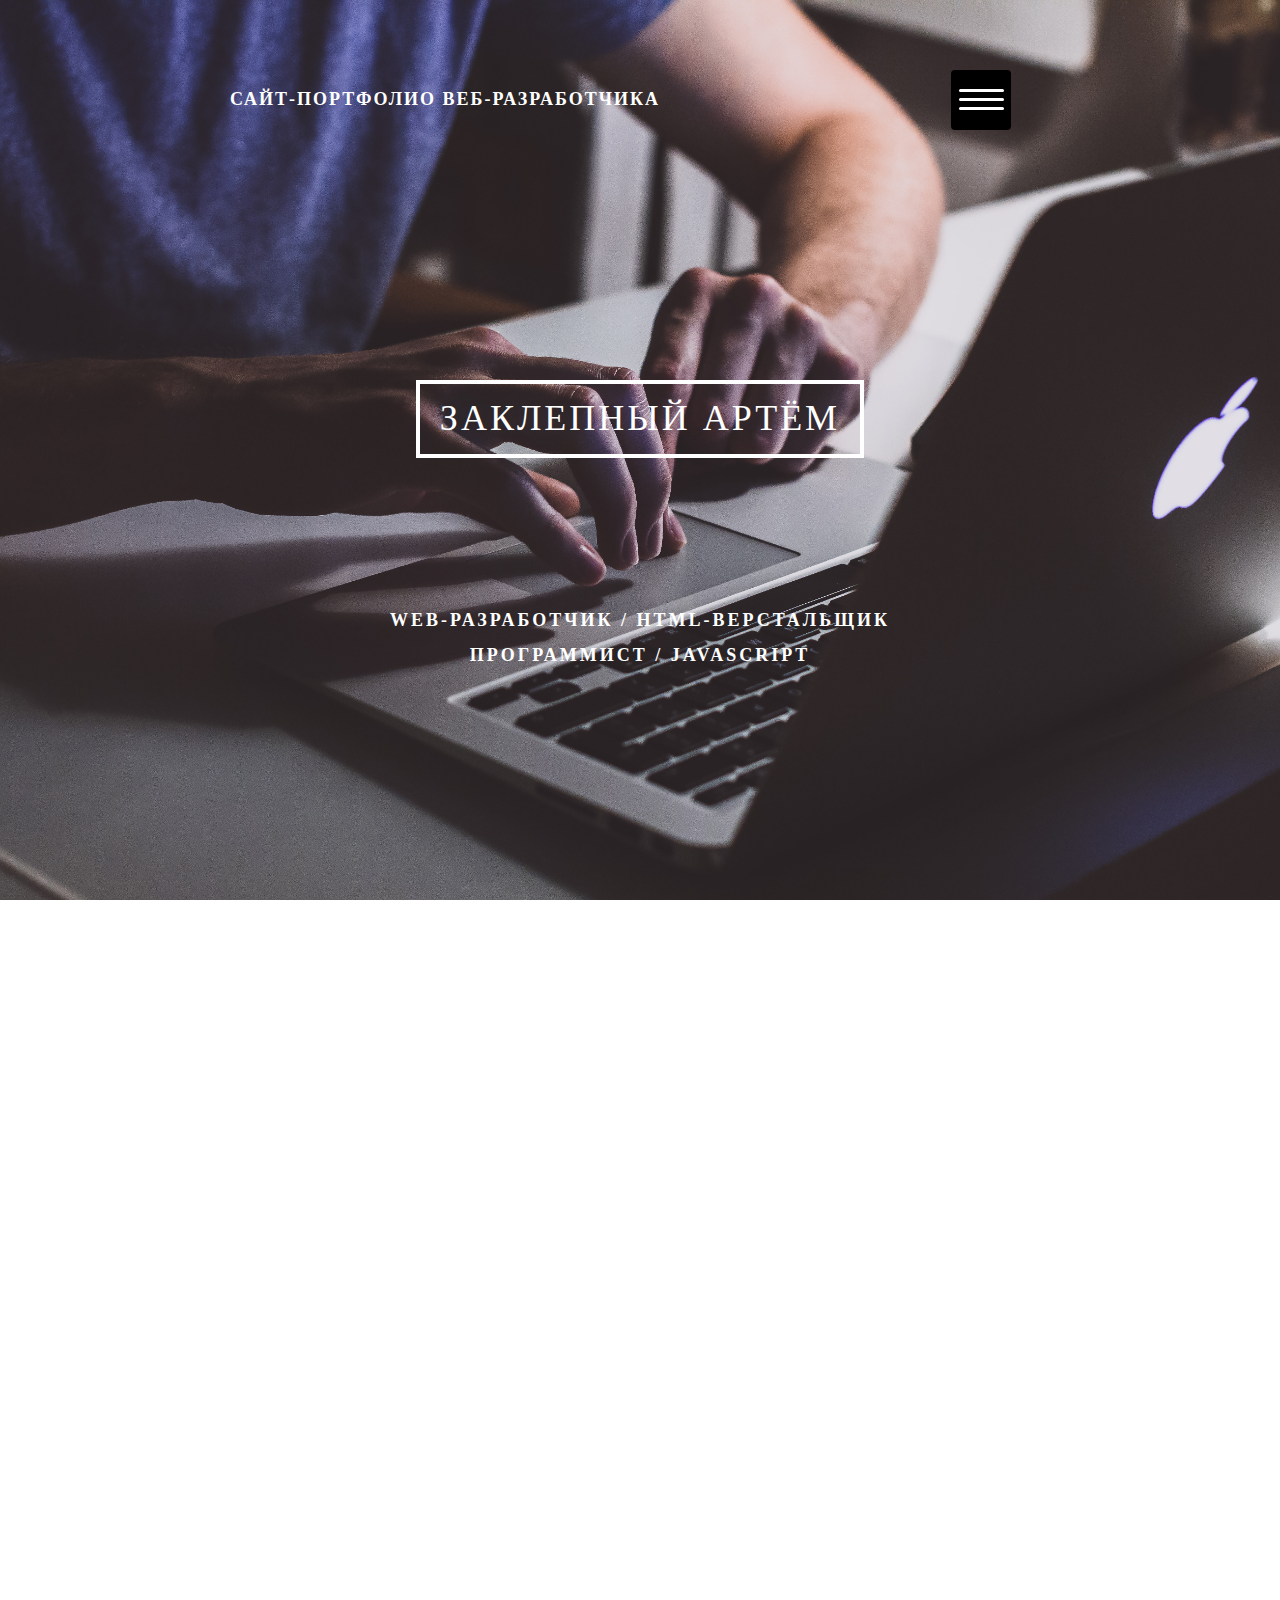
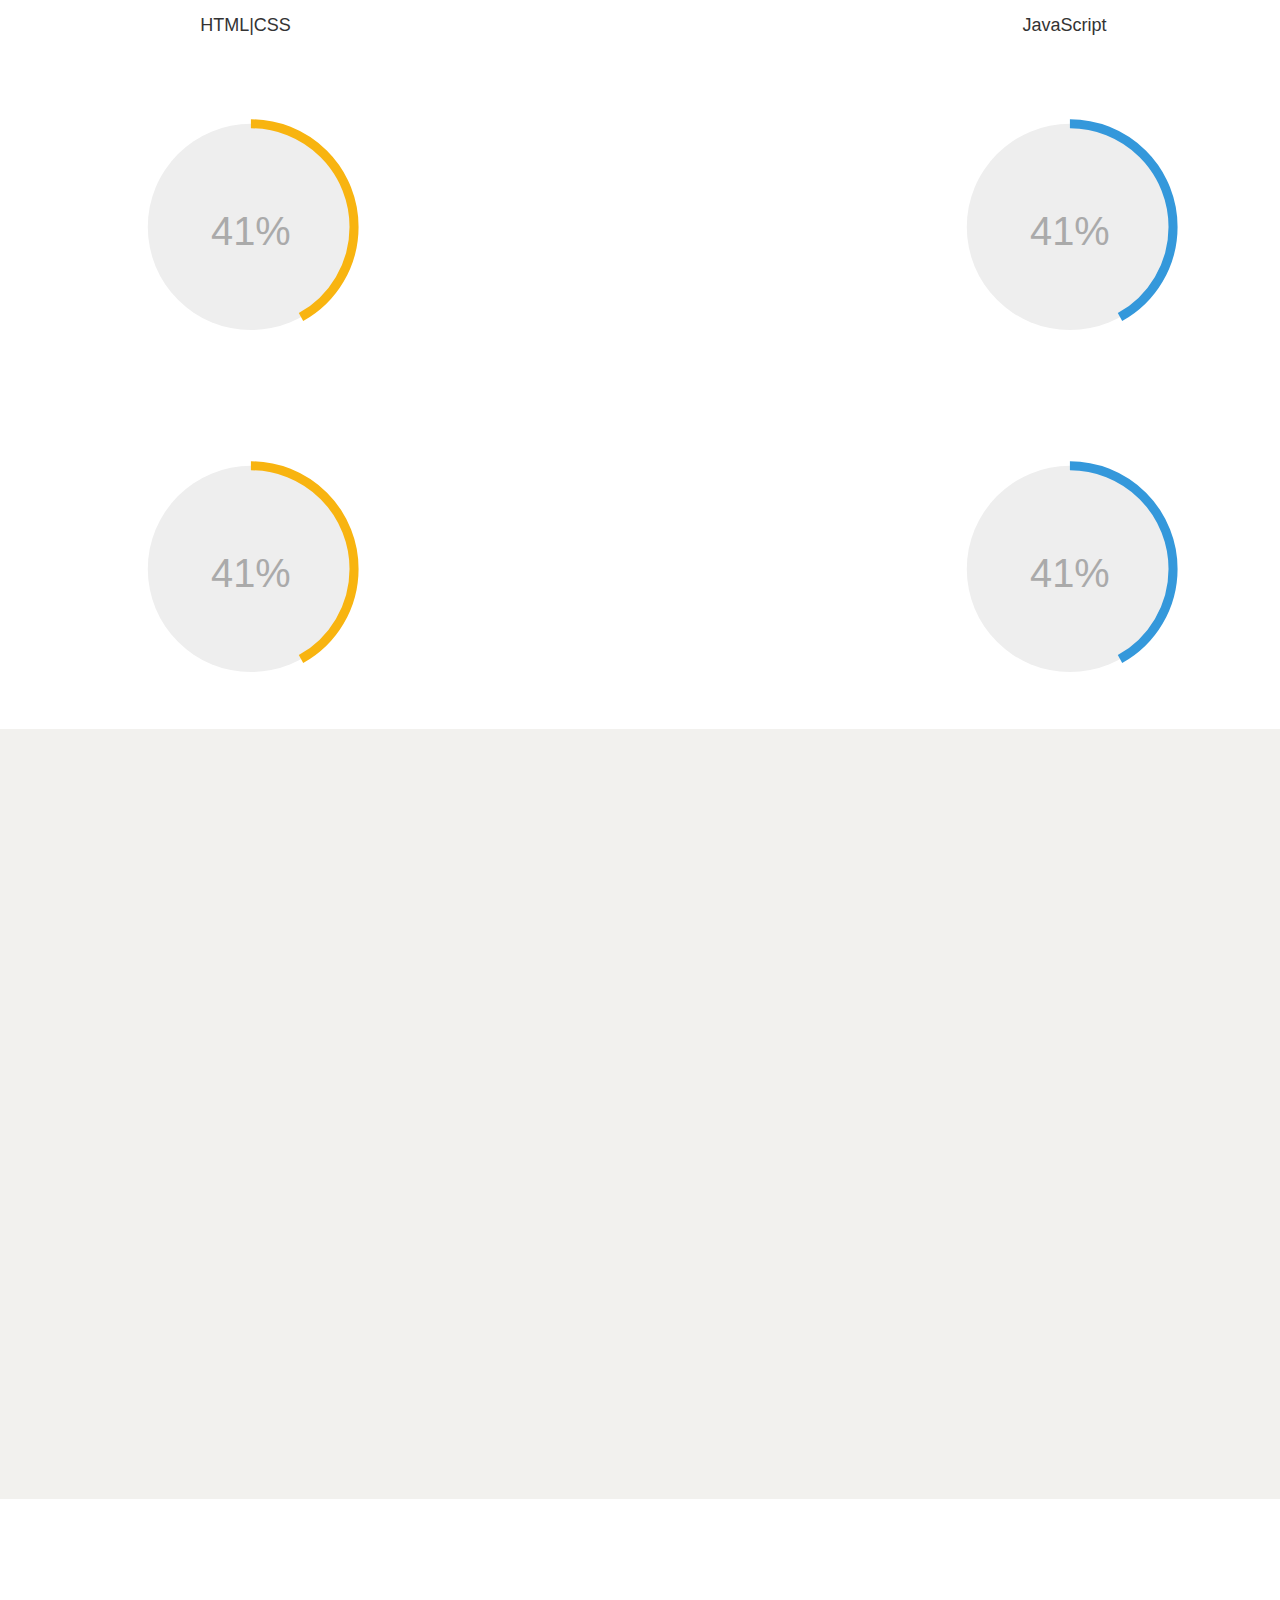
==== commit 00aec766: "Update index.html" ====
--- a/index.html
+++ b/index.html
@@ -121,14 +121,14 @@
                                     </div>
                                 </div>
                             </div>
-                            <div id="Container" class="content-potfol container" style="display: flex; align-items: center; justify-content: center;">
+                           <!--  <div id="Container" class="content-potfol container" style="display: flex; align-items: center; justify-content: center;">
                                 <div class="mix all category-2  category-3 col-lg-3 col-md-3 col-sm-3 col-xs-6 work-cont">
                                     <img src="./Портфолио WEB-разработчика_files/work.png" alt="Пример" class="work">
                                     <div class="port-item-cont">
                                         <h4><br>ЗОЖ на карантине</h4>
                                         <button><a href="project_social_artrem/rules.html">Подробнее</a></button>
                                     </div>
-                                </div>
+                                </div> -->
                             </div>
                         </div>
                     </div>
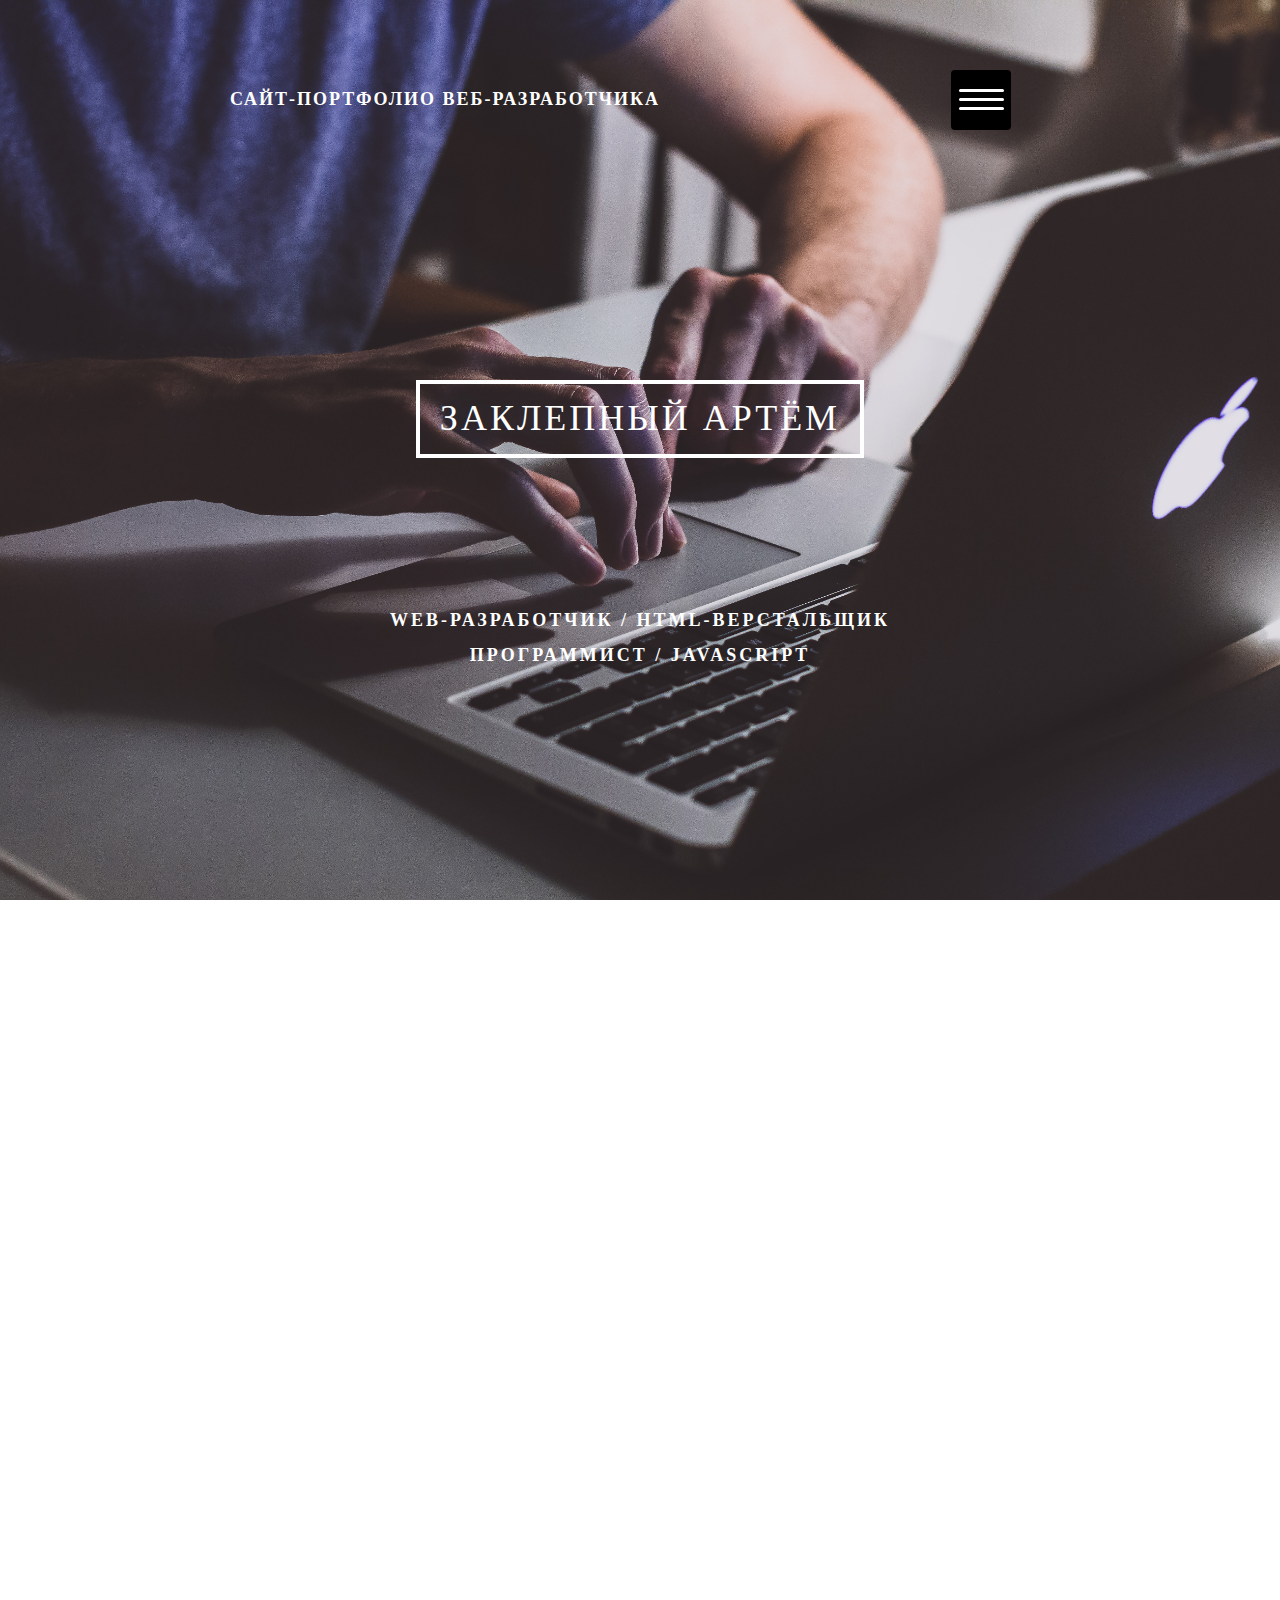
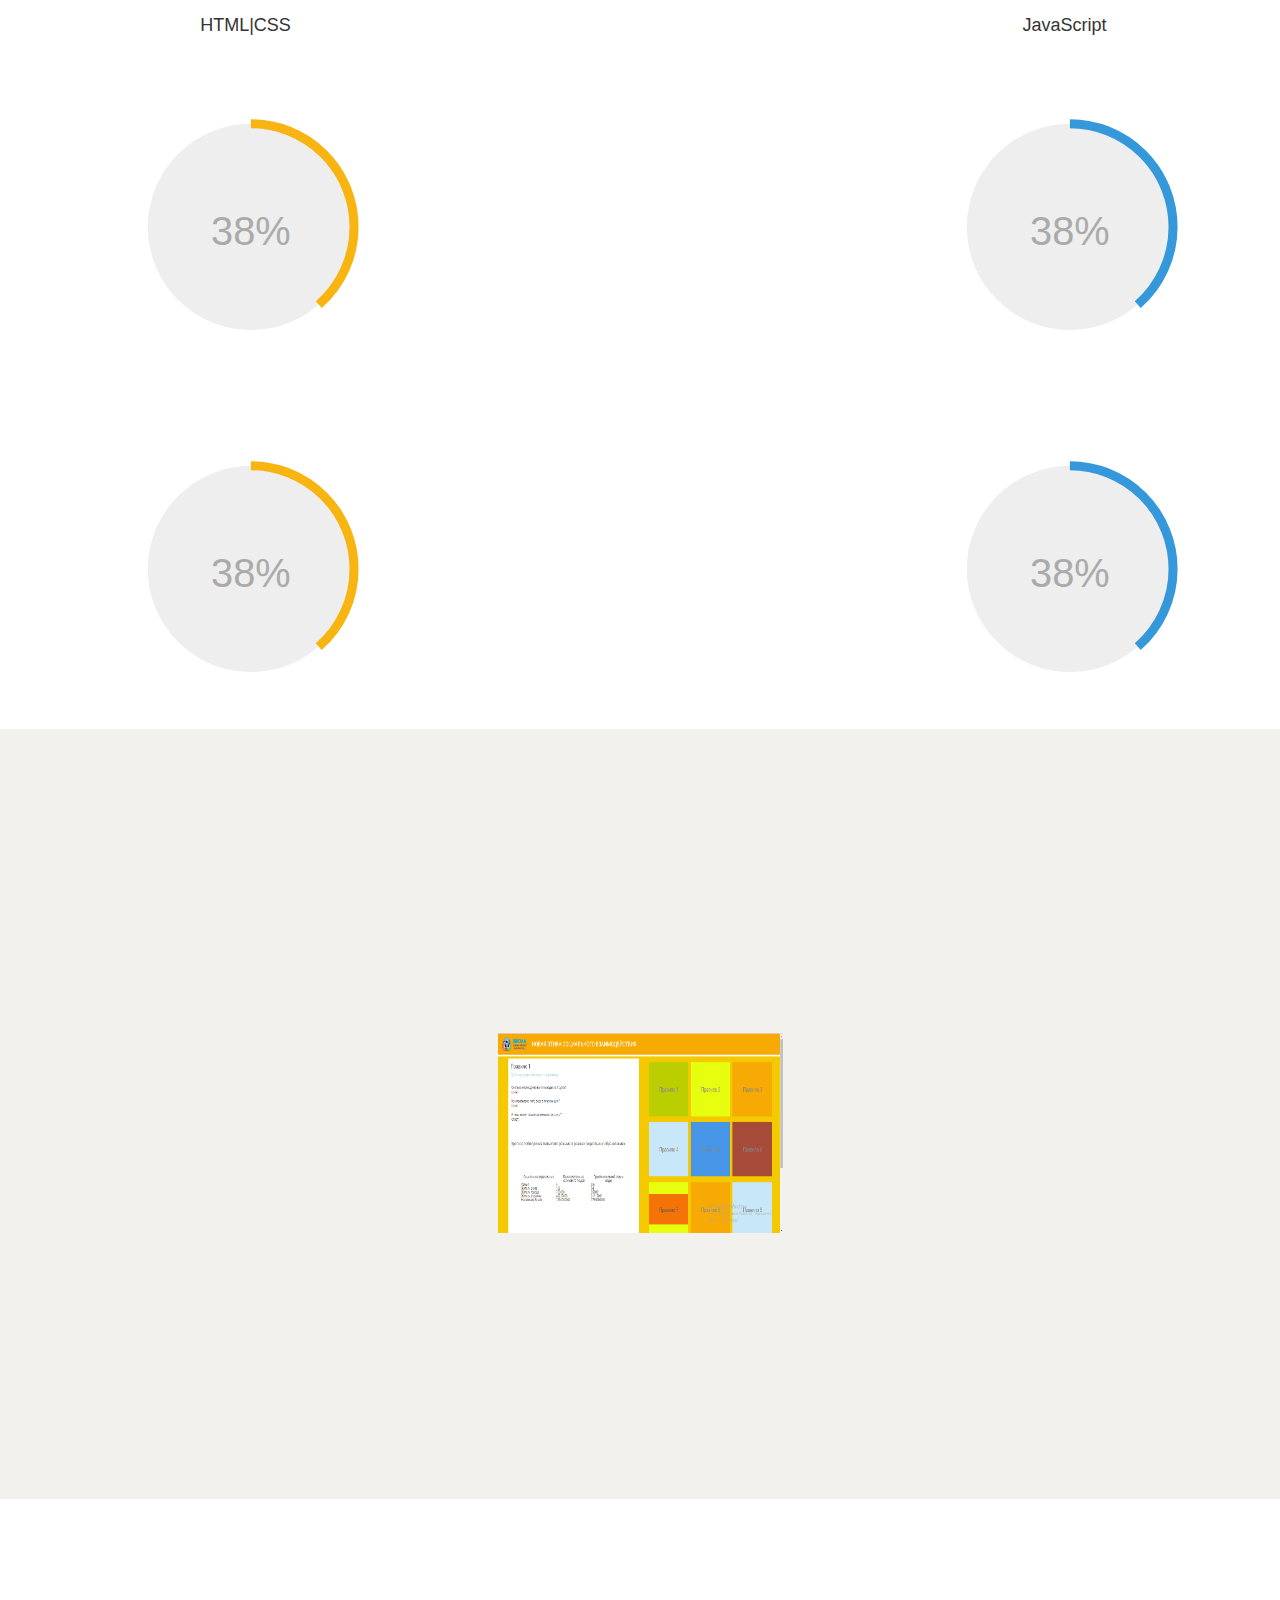
==== commit c99a0b5c: "Update index.html" ====
--- a/index.html
+++ b/index.html
@@ -121,14 +121,14 @@
                                     </div>
                                 </div>
                             </div>
-                           <!--  <div id="Container" class="content-potfol container" style="display: flex; align-items: center; justify-content: center;">
+                            <div id="Container" class="content-potfol container" style="display: flex; align-items: center; justify-content: center;">
                                 <div class="mix all category-2  category-3 col-lg-3 col-md-3 col-sm-3 col-xs-6 work-cont">
                                     <img src="./Портфолио WEB-разработчика_files/work.png" alt="Пример" class="work">
                                     <div class="port-item-cont">
                                         <h4><br>ЗОЖ на карантине</h4>
                                         <button><a href="project_social_artrem/rules.html">Подробнее</a></button>
                                     </div>
-                                </div> -->
+                                </div>
                             </div>
                         </div>
                     </div>
